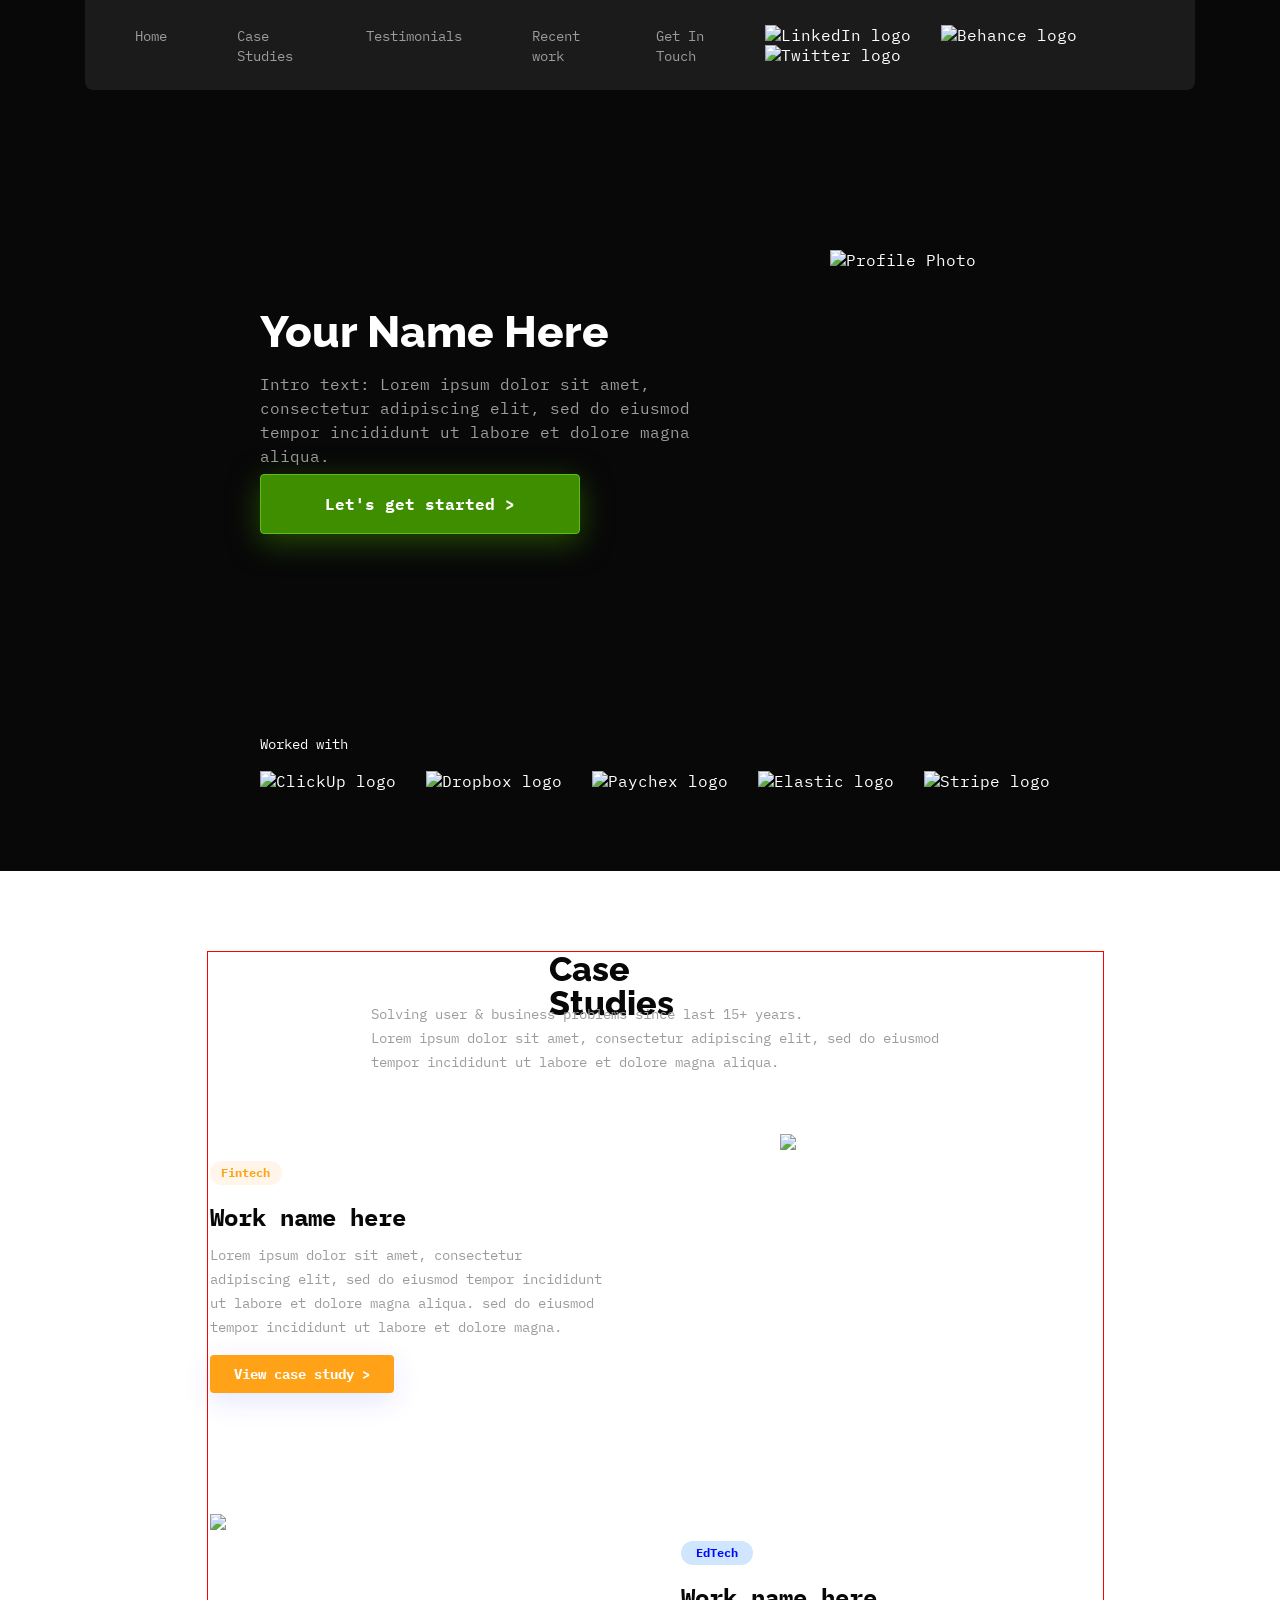
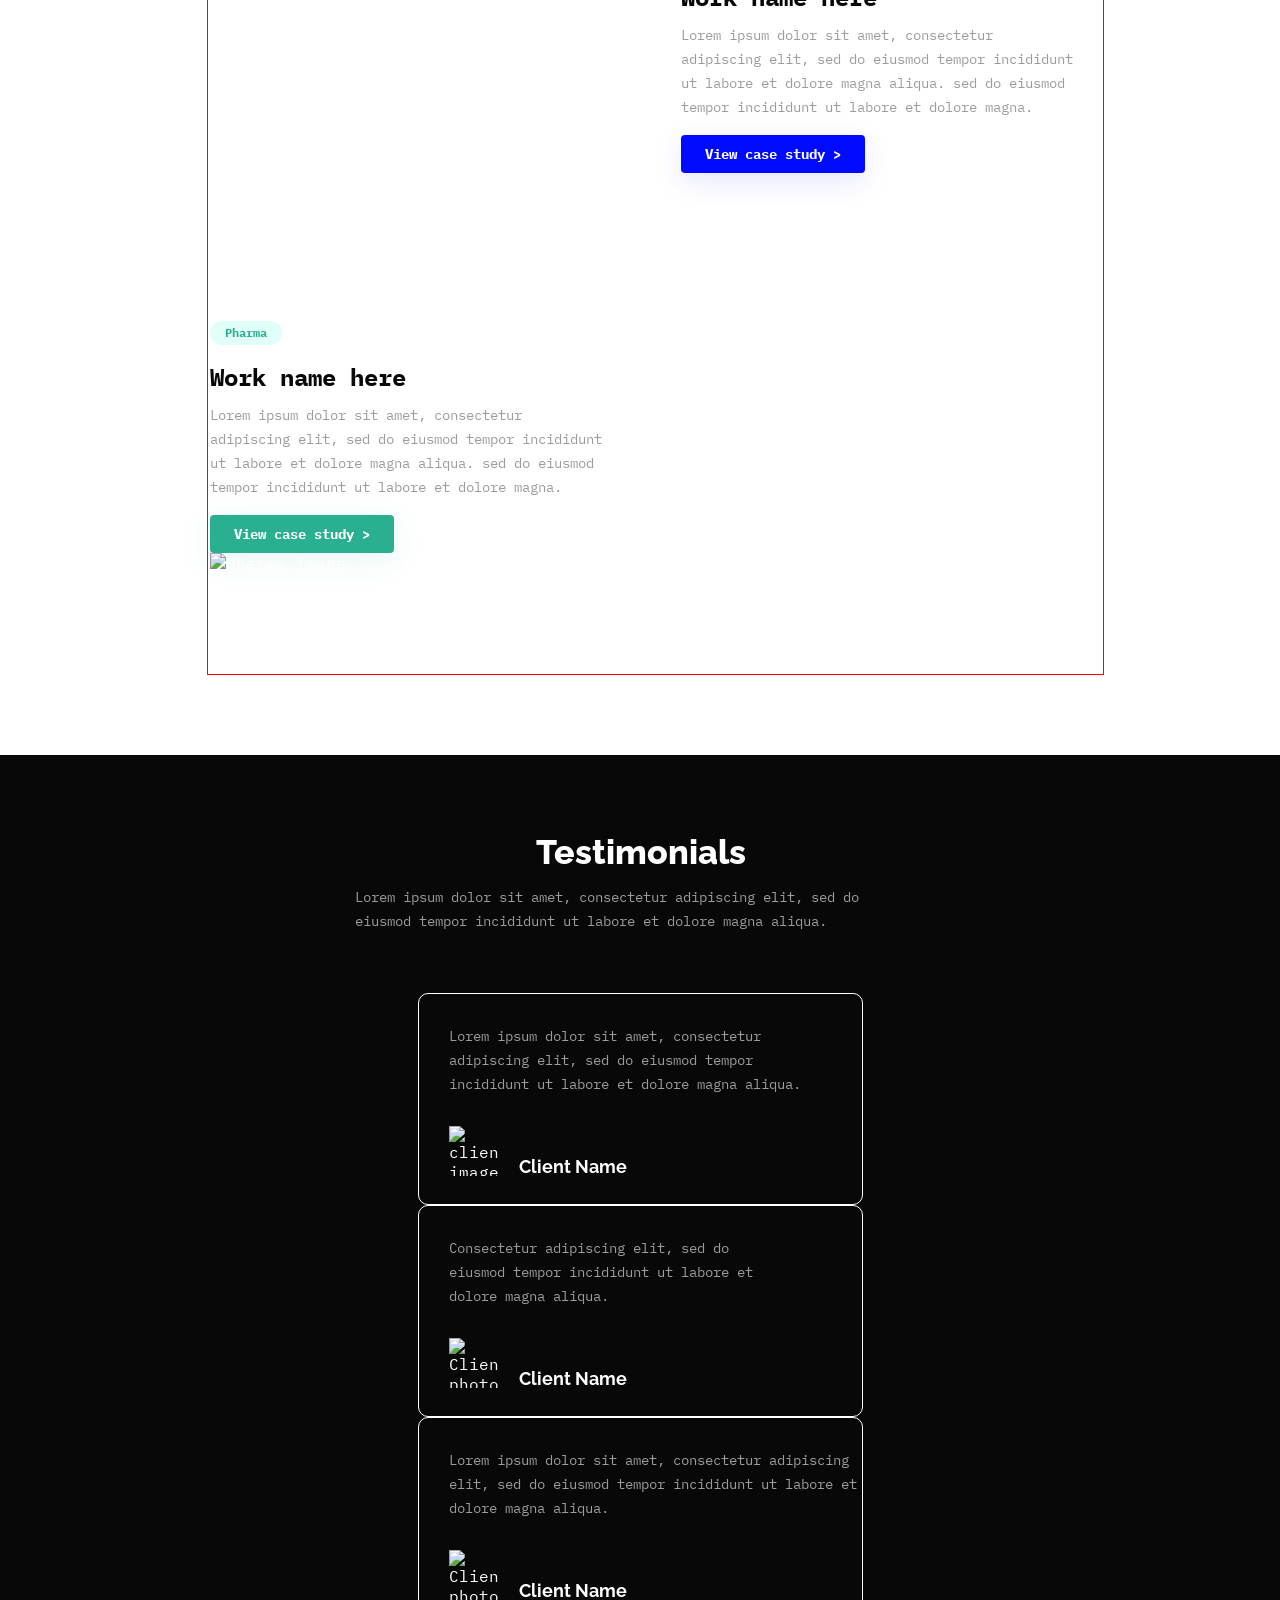
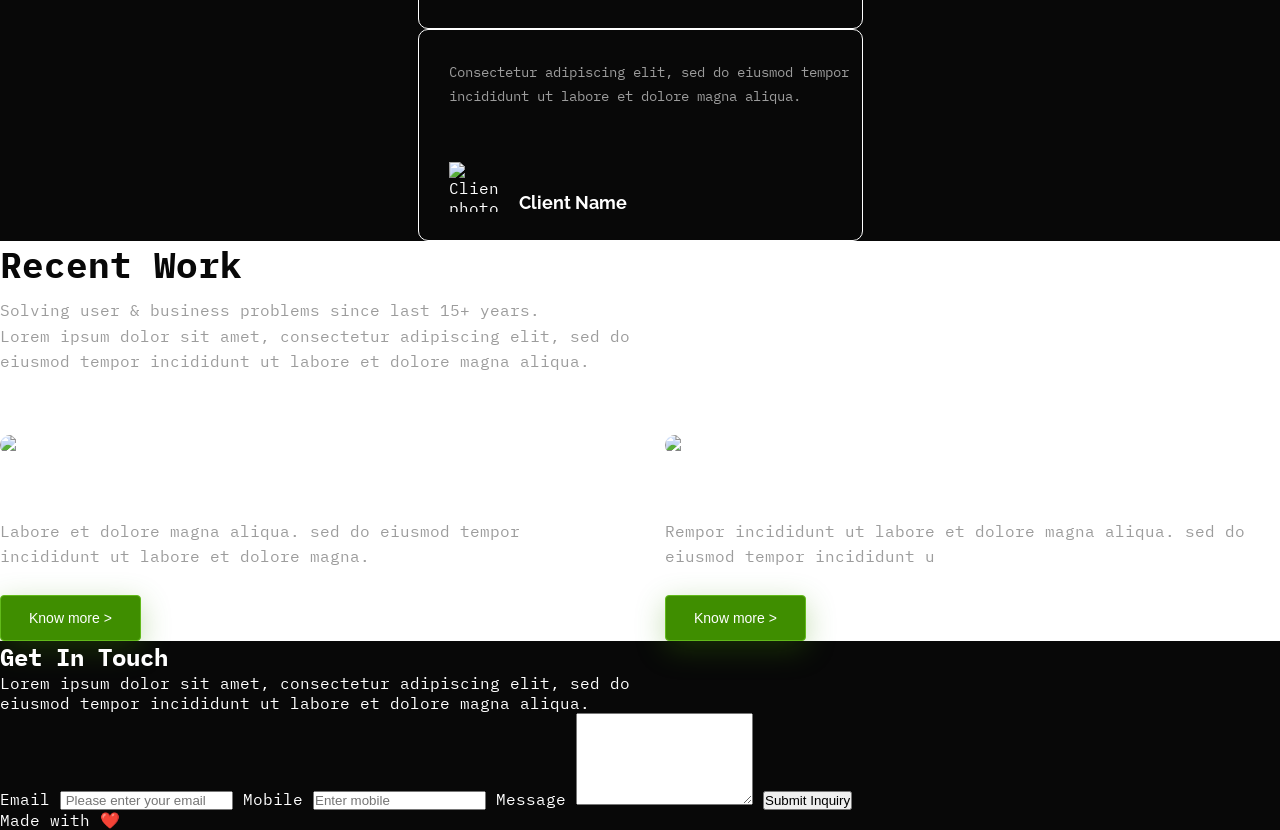
==== index.html @ 88f06391 "style case studies section" ====
<!DOCTYPE html>
<html lang="en">
  <head>
    <meta charset="UTF-8" />
    <meta name="viewport" content="width=device-width, initial-scale=1.0" />
    <meta name="description" content="designing a webpage using a personal portfolio template" />
    <meta name="author" content="Stephanie Ramos" />
    <title>Final Module Project</title>
    <link rel="stylesheet" href="style.css" class="stylesheet" />
  </head>

    <body>
        <!--Header Section -->
        <header class="header">
            <div class="navbar">
                <!-- Middle Section -->
                <nav class="navcontainer">
                    <ul>
                        <li><a href="#home">Home</a></li>
                        <li><a href="#case-studies">Case Studies</a></li>
                        <li><a href="#testimonials">Testimonials</a></li>
                        <li><a href="#recent-work">Recent work</a></li>
                        <li><a href="#get-in-touch">Get In Touch</a></li>
                    </ul>
                </nav> 
                <!-- Right Section -->
                <div class="social-icons">
                    <img src="/FinalModuleProject/img/LinkedIn.svg" alt="LinkedIn logo">
                    <img src="/FinalModuleProject/img/Behance.svg" alt="Behance logo">
                    <img src="/FinalModuleProject/img/Twitter.svg" alt="Twitter logo">
                </div>   
            </div>
        </header>

    
        <!-- HOME Section -->
        <section id="home" class="hero-container">
            <!-- Hero Section -->
            <div class="hero">
                <div class="hero-text">
                    <h1>Your Name Here</h1>
                    <p>Intro text: Lorem ipsum dolor sit amet, consectetur adipiscing elit, sed do eiusmod tempor incididunt ut labore et dolore magna aliqua.</p>
                    <button class="button">
                        Let's get started >
                    </button>            
                </div>

                <div class="hero-img">
                    <img src="/FinalModuleProject/img/profilePhoto.svg" alt="Profile Photo" >
                </div>
            </div>
            <!-- Worked With Section -->
            <div class="worked-with">
                <p>Worked with</p>
                <div class="logos">
                    <img src="/FinalModuleProject/img/clickUp.svg" alt="ClickUp logo">
                    <img src="/FinalModuleProject/img/Dropbox.png" alt="Dropbox logo">
                    <img src="/FinalModuleProject/img/Paychex.svg" alt="Paychex logo">
                    <img src="/FinalModuleProject/img/Elastic.svg" alt="Elastic logo">
                    <img src="/FinalModuleProject/img/Stripe.svg" alt="Stripe logo">
                </div>
            </div>
        </section>

        <!-- CASE STUDIES -->
        <section id="case-studies" class="case-studies-container">
            <div class="case-studies-main">
                <h2>Case Studies</h2>
                <p>Solving user & business problems since last 15+ years.<br>
                    Lorem ipsum dolor sit amet, consectetur adipiscing elit, sed do eiusmod tempor incididunt ut labore et dolore magna aliqua.</p>

                <div class="case">
                    <div class="fintech">
                        <!-- ??? Button -->
                        <button type="fintech" class="small-btn">Fintech</button>
                        <h3>Work name here</h3>
                        <p>Lorem ipsum dolor sit amet, consectetur 
                            <br>adipiscing elit, sed do eiusmod tempor incididunt 
                            <br>ut labore et dolore magna aliqua. sed do eiusmod 
                            <br>tempor incididunt ut labore et dolore magna.</p>
                        <!-- ??? Button -->
                        <button type="fintech" class="btn">View case study <span>></span></button>
                    </div>
                    
                    <div class="finTech">
                        <img src="/FinalModuleProject/img/finTech.svg" alt="finTech image">
                    </div>
                </div>

                <div class="case">
                    <div class="edTech">
                        <img src="/FinalModuleProject/img/edTech.svg" alt="edTech image">
                    </div>
                    <div class="edtech">
                        <!-- ??? Button -->
                        <button type="edtech" class="small-btn">EdTech</button>
                        <h3>Work name here</h3>
                        <p>Lorem ipsum dolor sit amet, consectetur 
                            <br>adipiscing elit, sed do eiusmod tempor incididunt 
                            <br>ut labore et dolore magna aliqua. sed do eiusmod 
                            <br>tempor incididunt ut labore et dolore magna.</p>
                        <!-- ??? Button -->
                        <button type="edtech" class="btn">View case study <span>></span></button>
                    </div>
                </div>

                <div class="case">
                    <div class="pharma">
                        <button type="Pharma" class="small-btn">Pharma</button>
                        <h3>Work name here</h3>
                        <p>Lorem ipsum dolor sit amet, consectetur 
                            <br>adipiscing elit, sed do eiusmod tempor incididunt 
                            <br>ut labore et dolore magna aliqua. sed do eiusmod 
                            <br>tempor incididunt ut labore et dolore magna.</p>
                        <!-- ??? Button -->
                        <button type="Pharma" class="btn">View case study <span>></span></button>
                    <div class="Pharma">
                        <img src="/FinalModuleProject/img/Pharma.svg" alt="Pharma image">
                    </div>
                </div>
                
            </div>
        </section>

        <!-- TESTIMONIALS -->
        <section id="testimonials" class="testimonials-container">
            <section class="testimonials">
                <h2>Testimonials</h2>
                <p>Lorem ipsum dolor sit amet, consectetur adipiscing elit, sed do 
                    <br>eiusmod tempor incididunt ut labore et dolore magna aliqua.
                </p>
                <!-- Testimonial Grid -->
                <div class="testimonial-grid">
                    <!-- Card 1 -->
                    <div class="card">
                        <p> Lorem ipsum dolor sit amet, consectetur 
                            <br>adipiscing elit, sed do eiusmod tempor 
                            <br>incididunt ut labore et dolore magna aliqua. 
                        </p>
                        <div class="client">
                            <img src="/FinalModuleProject/img/clientPhoto1.svg" alt="clientName1 image">
                            <h3>Client Name</h3>
                        </div>
                    </div>

                    <!-- Card 2 -->
                    <div class="card">
                        <p>
                            Consectetur adipiscing elit, sed do 
                            <br> eiusmod tempor incididunt ut labore et 
                            <br> dolore magna aliqua.
                        </p>
                        <div class="client">
                            <img src="/FinalModuleProject/img/clientPhoto2.png" alt="Client photo">
                            <h3>Client Name</h3>
                        </div>
                    </div>

                    <!-- Card 3 -->
                    <div class="card">
                        <p>
                            Lorem ipsum dolor sit amet, consectetur adipiscing elit,
                            sed do eiusmod tempor incididunt ut labore et dolore magna aliqua.
                        </p>
                        <div class="client">
                            <img src="/FinalModuleProject/img/clientPhoto3.svg" alt="Client photo">
                            <h3>Client Name</h3>
                        </div>
                    </div>

                    <!-- Card 4 -->
                    <div class="card">
                        <p>
                            Consectetur adipiscing elit, sed do eiusmod tempor
                            incididunt ut labore et dolore magna aliqua.
                        </p>
                        <div class="client">
                            <img src="/FinalModuleProject/img/clientPhoto4.svg" alt="Client photo">
                            <h3>Client Name</h3>
                        </div>
                    </div>
                </div>
            </section>
        </section>

            <!-- RECENT WORK -->
            <section id="recent-work" class="recent-work-container">
                <!-- Section Header -->
                <div class="recent-header">
                    <h2>Recent Work</h2>
                    <p>Solving user & business problems since last 15+ years.
                        <br>Lorem ipsum dolor sit amet, consectetur adipiscing elit, sed do 
                        <br>eiusmod tempor incididunt ut labore et dolore magna aliqua.
                    </p>
                </div>

                <section class="project-grid">
                    <div class="projects">
                        <!-- Project 1 -->
                        <div class="project-card">
                            <img src="/FinalModuleProject/img/work1.png" alt="Project image">
                            <h3>Work name here</h3>
                            <p>
                                Labore et dolore magna aliqua. sed do eiusmod
                                tempor incididunt ut labore et dolore magna.
                            </p>
                            <button class="project-btn">
                                Know more >
                            </button>
                        </div>
                        
                        <!-- Project 2 -->
                        <div class="project-card">
                            <img src="/FinalModuleProject/img/work2.png" alt="Project image">
                            <h3>Work name here</h3>
                            <p>
                                Rempor incididunt ut labore et dolore magna
                                aliqua. sed do eiusmod tempor incididunt u
                            </p>
                            <button class="project-btn">
                                Know more >
                            </button>
                        </div>
                    </div>
                </section>
            </section>

            <!-- GET IN TOUCH -->
            <section id="get-in-touch" class="getintouch-container">
                <section class="touch">
                    <section class="touch-header">  
                        <h2>Get In Touch</h2>
                        <p>Lorem ipsum dolor sit amet, consectetur adipiscing elit, sed do 
                        <br>eiusmod tempor incididunt ut labore et dolore magna aliqua.</p>
                    </section>  

                    <form class="contact-form" action="#" method="post">
                        <label for="email">Email</label>
                        <input id="email" name="email" type="text" placeholder=" Please enter your email" />
                        <label for="mobile">Mobile</label>
                        <input id="mobile" name="mobile" type="mobile" placeholder="Enter mobile" required />
                        <label for="message">Message</label>
                        <textarea
                            id="message"
                            name="message"
                            rows="6"
                            placeholder="Enter your message">
                        </textarea>
                    <button type="submit">Submit Inquiry</button>
                    </form>
                </section>
            </section>
    
        <footer>
            <p>Made with ❤️</p>  
        </footer>

    </body>
</html>
---- style.css ----
/* Google Font */
@import url('https://fonts.googleapis.com/css2?family=IBM+Plex+Mono:ital,wght@0,100;0,200;0,300;0,400;0,500;0,600;0,700;1,100;1,200;1,300;1,400;1,500;1,600;1,700&family=Raleway:ital,wght@0,100..900;1,100..900&family=Roboto:ital,wght@0,100..900;1,100..900&display=swap');

/* CSS Reset Rule */
* {
    margin: 0;
    padding: 0;
    box-sizing: border-box;
}

/* Body */
body {
    font-family: "IBM Plex Mono", "Raleway";
    
    /* ??? Check for accurate settings */
    background-color: #080808;
    color: white;

}

/* HOME: Navigation Bar */
.navbar {
    display:flex;
    justify-content: space-between;
    align-items:center;

    width: 1110px;
    height: auto;
    margin: 0px auto;
    background-color: #1B1B1B;
    border-radius: 0px 0px 8px 8px;
}

.navcontainer ul {
    display: flex;
    list-style: none;
    gap:70px;
    padding: 25px;
    margin:0px 25px;
}

.navcontainer a {
    text-decoration: none;
    font-weight: 400;
    font-style: normal;
    font-size: 14px;
    line-height: 100%;
    letter-spacing: 1%; 
    color: #9C9C9C; 
}


/* HOME: Social Media Icons */
.social-icons img {
    width: 25px;
    height: auto; 
    margin-right:20px;
    cursor:pointer;
}

/* Hero */
.hero-container {
    justify-content:space-between;
    align-items: center;
    padding: 80px;
}

.hero {
    display:flex;
    margin-top:80px;
}


.hero-text {
    width: 538px;
    max-height: 247px;
    margin-top: 50px;
    margin-left:180px;
}

.hero-text h1 {
    width: 426px;
    height: 72px;
    padding: 10px 0px;
    gap: 10px;
    font-family: "Raleway";
    font-weight: 800;
    font-style: 800;
    font-size: 44px;
    line-height: 100%;
    color: #FFFFFF; 
}

.hero-text p {
    width:492px;
    height: 72px;
    gap:10px;
    font-weight: 400;
    font-style: normal;
    line-height: 24px;
    letter-spacing: 1%;
    color: #9C9C9C;
    
    margin-bottom:30px;
}

.hero-text button {
    width: 307.8928527832031;
    height: 63;
    opacity: 1;
    gap: 10px;
    border-radius: 4px;
    border-width: 1px;
    padding-top: 21px;
    padding-right: 64px;
    padding-bottom: 21px;
    padding-left: 64px;
    
    background-color: #3F8E00;
    border: 1px solid #62BA1B;
    box-shadow: 0px 8px 30px 0px #3F8E0080;
    color: #FFFFFF;

    font-family: "IBM Plex Mono";
    font-weight: 700;
    font-style: Bold;
    font-size: 16px;
    line-height: 100%;
    letter-spacing: 0%;
    vertical-align: bottom;

    margin-bottom: 109px;
}

.hero-img img {
    width:350px;
    height:auto;
    margin-left: 32px;
}


.worked-with {
   margin-top:190px;
   margin-left: 180px;
}

.worked-with p {
    font-family: "IBM Plex Mono";
    font-weight: 400;
    font-style: normal;
    font-size: 14px;
    line-height: 100%;
    letter-spacing: 0%;

    margin-bottom:20px;
}

.worked-with .logos img {
    width: 160px;
    height: 60px;

    margin-right:20px;
}



/* CASE STUDIES */
.case-studies-container {
    display:flex;
    flex-direction: column;
    justify-content: center;
    align-items: center;

    background-color: white;
}

.case-studies-main {
    width:897px;
    height: auto;
    margin: 80px 176px 80px 207px;

    border:red solid 1px;
    display:flex;
    flex-direction: column;
    justify-content: center;
    align-items: center;
}

.case-studies-main h2 {
    font-family: "Raleway";
    font-weight: 800;
    font-style: 800;
    font-size: 34px;
    line-height: 100%;
    letter-spacing: 0%;
    color: #080808;

    width:213px;
    height:40px;
    gap:10px;
    margin-bottom: 10px;
}

.case-studies-main p {
    width: 570px;
    height: 72px;
    font-family: "IBM Plex Mono";
    font-style: normal;
    font-size: 14px;
    line-height: 24px;
    letter-spacing: 1%;

    margin-bottom:60px;
    color: #9C9C9C;

}

/* CASE STUDIES: Sections */
.case {
    width: 892px;
    height: 300px;

    margin-bottom: 80px;
    display: flex;
}

.small-btn {
    margin-top: 27px;
    margin-bottom: 20px;

    width: 72px;
    height:24px;
    border-radius: 60px;
    padding-right: 10px;
    padding-left: 10px;
    font-family: "IBM Plex Mono";
    font-weight: bold;
    font-size: 12px;
    line-height: 24px;
    letter-spacing: 1%;

    color: #FFA217;
    background-color: #FFF6E9;

    border:none;
}

.fintech h3 {
    font:"Raleway";
    font-weight: 800;
    font-style: 800px;
    font-size: 24px;
    line-height: 100%;
    letter-spacing: 0%;
    color: #080808; 

    gap: 10px;
    width:auto;
    height:28px;
    margin-bottom: 10px;
}

.fintech p {
    font-family: "IBM Plex Mono";
    font-weight: 400;
    font-style: normal;
    font-size: 14px;
    line-height: 24px;
    letter-spacing: 1%;
    color: #9C9C9C;

    margin-bottom: 40px;
}

.btn {
    width:189.89285278320312;
    height: 38px;
    border-radius: 4px;
    padding: 10px 24px;
    border:none;
    font-family: "IBM Plex Mono";
    font-weight: 700;
    font-style: bold;
    font-size: 14px;
    line-height: 100%;
    letter-spacing: 0%;

    color: #FFFFFF; 
    background-color: #FFA217;
    box-shadow: 0px 8px 30px 0px #000AFF1A;
    display: inline-block;
}

.btn span {
    width:5.892857074737549;
    height: 10px;
}

.fintTech {
    display: grid;
    gap: 1rem;
    grid-auto-flow: column;
}

.finTech img {
    width:445px;
    height:300px;
    object-fit: cover;
    overflow: hidden;
} 

/* CASE STUDIES: Middle Section */
.edTech {
    display: grid;
    gap: 31px;
    grid-auto-flow: column;
}

.edTech img {
    width:445px;
    height:300px;
    object-fit: cover;
    overflow: hidden;
}

.edtech {
    margin-left: 26px;
}

.edtech .small-btn {
    margin-top: 27px;
    margin-bottom: 20px;

    width: 72px;
    height:24px;
    border-radius: 60px;
    padding-right: 10px;
    padding-left: 10px;
    font-family: "IBM Plex Mono";
    font-weight: bold;
    font-size: 12px;
    line-height: 24px;
    letter-spacing: 1%;

    color: #000AFF;
    background-color: #D0E6FF;

    border:none;
}

.edtech h3 {
    font:"Raleway";
    font-weight: 800;
    font-style: 800px;
    font-size: 24px;
    line-height: 100%;
    letter-spacing: 0%;
    color: #080808; 

    gap: 10px;
    width:auto;
    height:28px;
    margin-bottom: 10px;
}

.edtech p {
    font-family: "IBM Plex Mono";
    font-weight: 400;
    font-style: normal;
    font-size: 14px;
    line-height: 24px;
    letter-spacing: 1%;
    color: #9C9C9C;

    margin-bottom: 40px;

}

.edtech .btn {
    width:189.89285278320312;
    height: 38px;
    border-radius: 4px;
    padding: 10px 24px;
    border:none;
    font-family: "IBM Plex Mono";
    font-weight: 700;
    font-style: bold;
    font-size: 14px;
    line-height: 100%;
    letter-spacing: 0%;

    color: #FFFFFF; 
    background-color: #000AFF;
    box-shadow: 0px 8px 30px 0px #000AFF1A;
    display: inline-block;

}

.pharma .small-btn {
    color: #2AB090;
    background-color: #E0FFF8;
}

.pharma h3{
    font:"Raleway";
    font-weight: 800;
    font-style: 800px;
    font-size: 24px;
    line-height: 100%;
    letter-spacing: 0%;
    color: #080808; 

    gap: 10px;
    width:auto;
    height:28px;
    margin-bottom: 10px;

}

.pharma p {
    font-family: "IBM Plex Mono";
    font-weight: 400;
    font-style: normal;
    font-size: 14px;
    line-height: 24px;
    letter-spacing: 1%;
    color: #9C9C9C;

    margin-bottom: 40px;
}

.pharma .btn {
    background-color: #2AB090;
    box-shadow: 0px 8px 30px 0px #2AB0901A;
}

.Pharma {
    display: grid;
    gap: 1rem;
    grid-auto-flow: column;

}

.Pharma img {
    width:445px;
    height:300px;
    object-fit: cover;
    overflow: hidden;
}


/* TESTIMONIALS */
.testimonials-container {
    background-color: #080808;
}

.testimonials {
    display:flex;
    flex-direction: column;
    justify-content: center;
    align-items: center;
    
    margin-top: 80px;
}

.testimonials h2 {
    font-family: "Raleway";
    font-weight: 800;
    font-style: 800px;
    font-size: 34px;
    line-height: 100%;
    letter-spacing: 0%;

    width: 209px;
    height: 40px;

    gap:10px;

    margin-bottom: 10px; 
}

.testimonials p {
    width:570px;
    height:48px;

    font-family: "IBM Plex Mono";
    font-weight: 400;
    font-style: normal;
    font-size: 14px;
    line-height: 24px;
    letter-spacing: 1%;

    margin-bottom: 60px;

    color:#9C9C9C;
}

/* TESTIMONIALS: Grid Layout */
.testimonials-grid{
    display: grid;
    grid-template-columns: repeat(2, 1fr);
    column-gap: 30px;
    row-gap: 62px;
}


.card {
    border: white solid 1px;
    border-radius: 10px;

    width:445px;
    height: 212px;

    /* margin-top: 238px;
    margin-left: 180px; */
}


.card p {
    color:#9C9C9C;
    font-family: "IBM Plex Mono";
    font-weight: 400;
    font-style: normal;
    font-size: 14px;
    line-height: 24px;
    letter-spacing: 1%;

    width: 409px;
    height: 72px;

    margin-top:30px;
    margin-left:30px;
    margin-bottom:30px;
}

.card .client {
    display:flex;
    align-items:center;
}

.client img {
    width: 50px;
    height: 50px;

    margin-left:30px;
    margin-bottom:30px;
}

.client h3 {
    font-family: "Raleway";
    font-weight: 700;
    font-style: Bold;
    font-size: 18px;
    line-height: 100%;
    letter-spacing: 0%;
    text-align: center;
    vertical-align: bottom;
    color: #FFFFFF;

    margin: 15px 0px 14px 20px;

}
/* RECENT WORK: Header */
.recent-work-container {
    background-color: white;
}


.recent-work {
    max-width: 1100px;
    margin: 150px auto;
    text-align: center;
}

.recent-header h2 {
    font-size: 36px;
    margin-bottom: 10px;

    color: #080808;
}

.recent-header p {
    max-width: auto;
    height: auto;
    margin: 0 auto 80px;
    line-height: 1.6;
    margin-bottom: 60px;
    color: #9C9C9C;
}

/* RECENT WORK: Project Grid */
.projects {
    display: grid;
    grid-template-columns: repeat(2, 1fr);
    gap: 50px;
}

.project-card {
    text-align: left;
}

.project-card img {
    width: 100%;
    border-radius: 10px;
    margin-bottom: 25px;
}

.project-card h3 {
    font-size: 22px;
    margin-bottom: 10px;
}

.project-card p {
    color: #9C9C9C;
    line-height: 1.6;
    margin-bottom: 25px;
}

.project-btn {
    background: #3F8E00;
    border: #62BA1B 1px solid;
    box-shadow: 0px 8px 30px 0px #3F8E004D;
    padding: 14px 28px;
    color: #FFFFFF;
    font-size: 14px;
    border-radius: 4px;
    
    cursor: pointer;

    transition: 0.3s;
}

.project-btn:hover {
    transform: scale(1.05);
}

/* GET IN TOUCH */
.getintouch-container {
    /* width: 1280px;
    height: auto; */
    background-color: #080808;
}

footer {
    background-color: #080808;
}
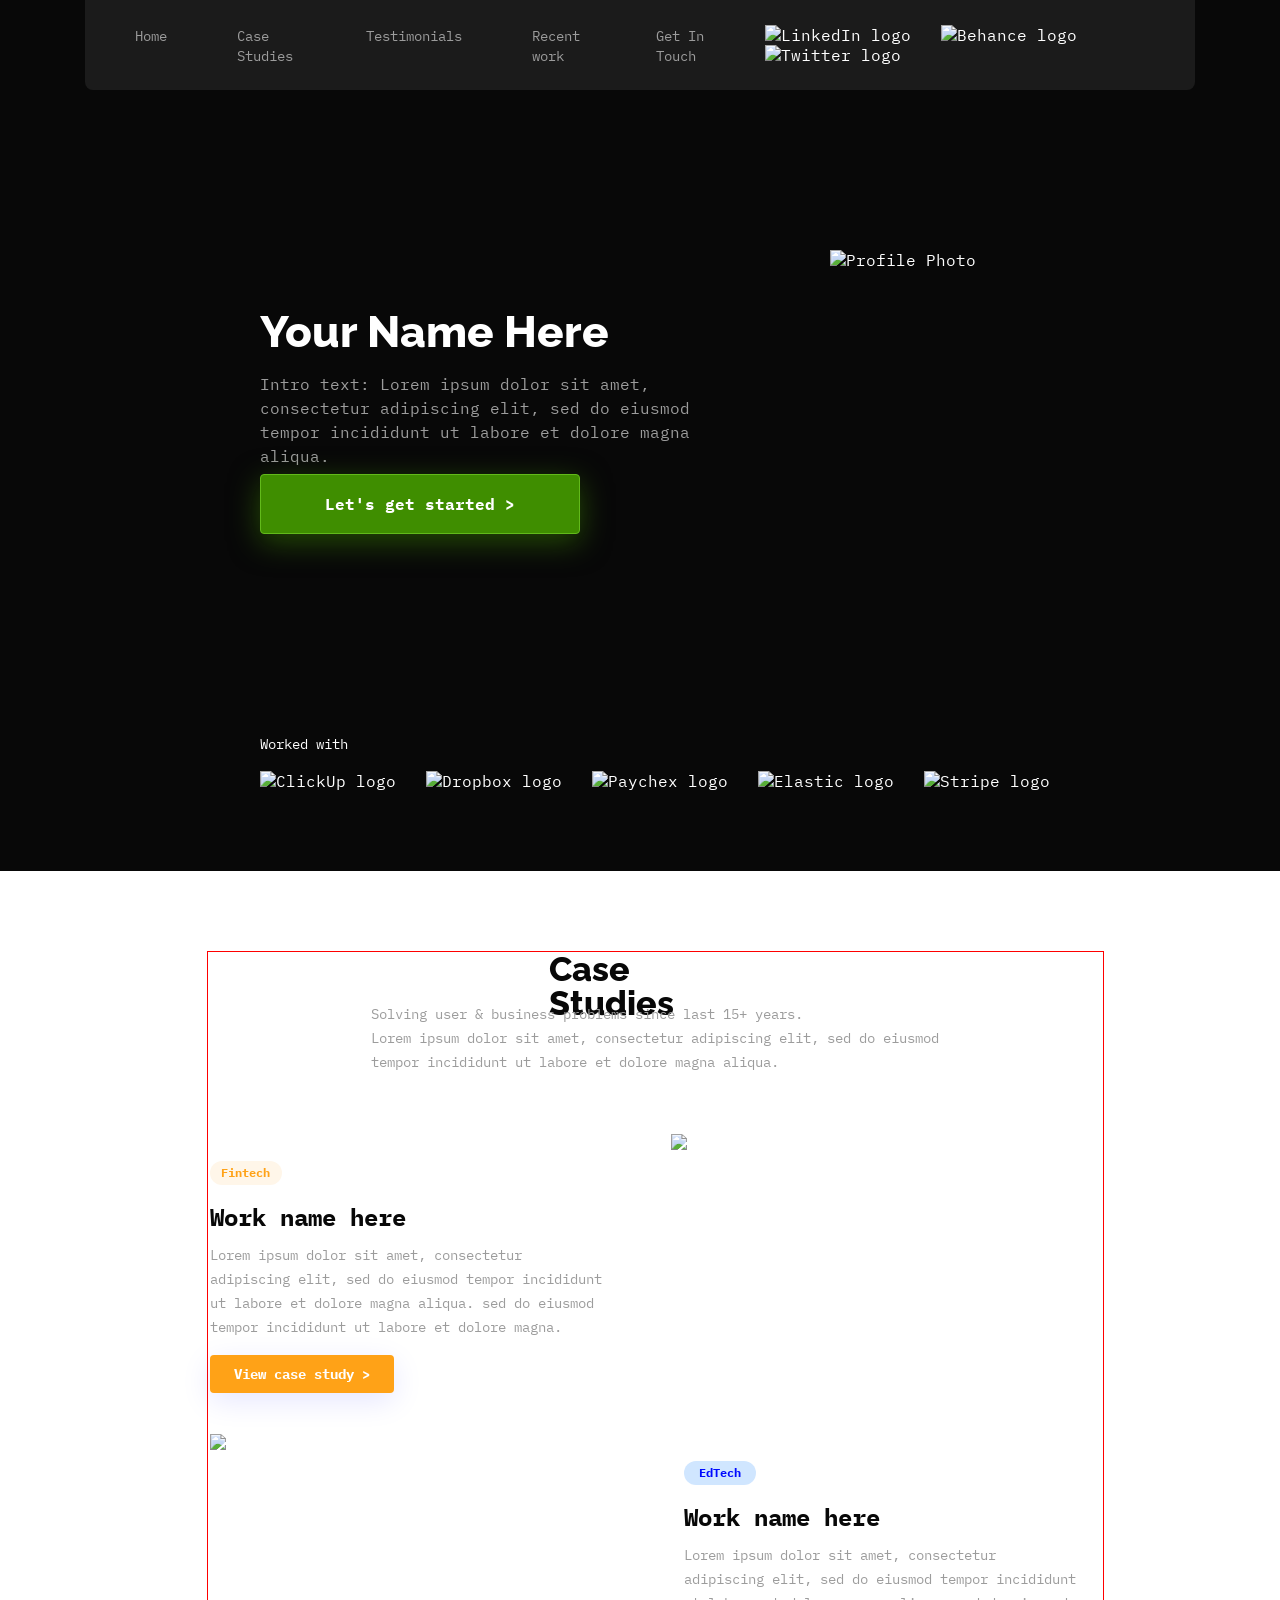
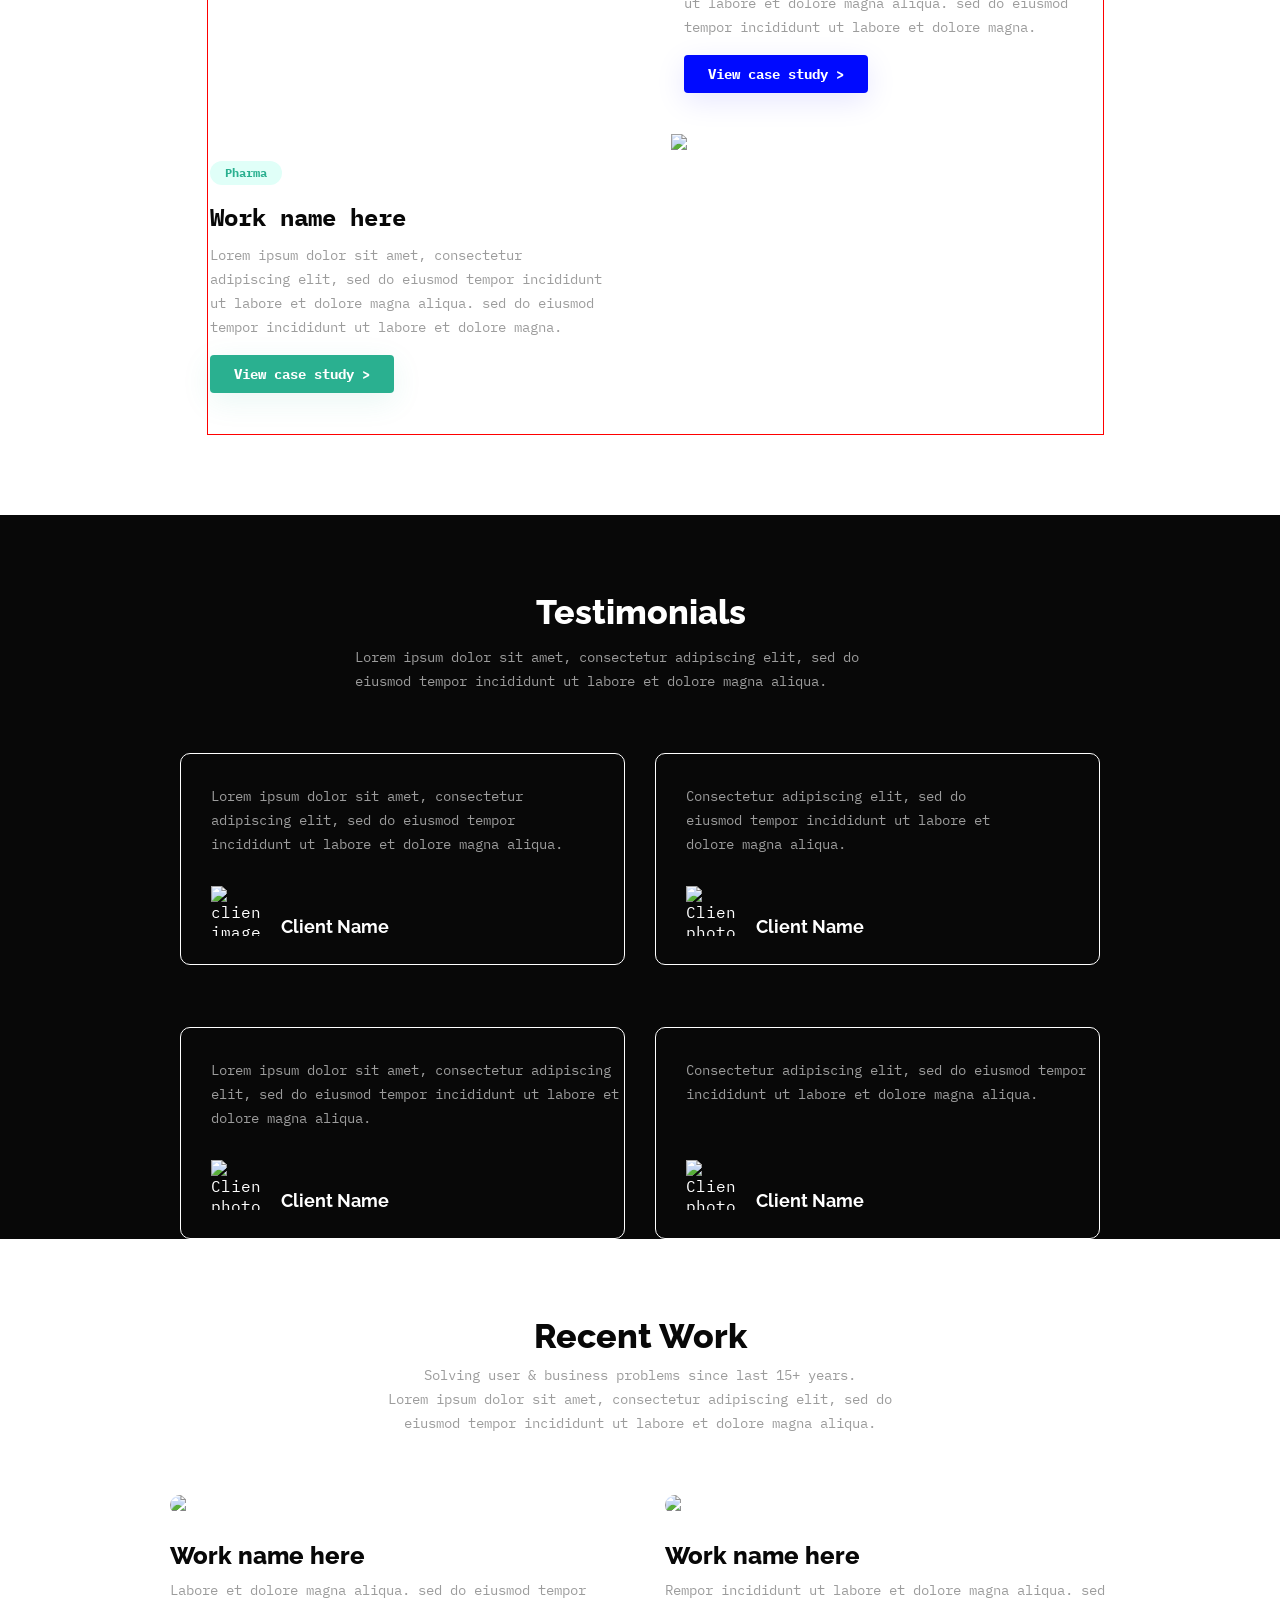
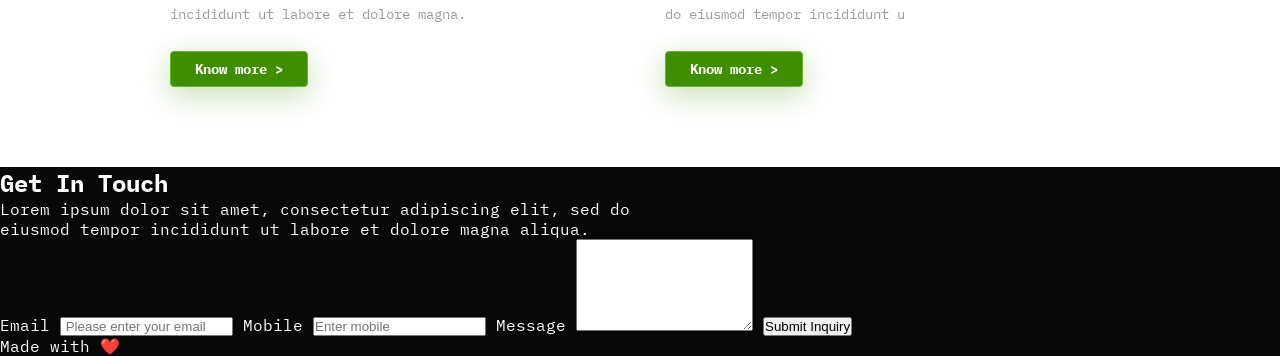
==== commit 4c9ef259: "align all photos in the Case Studies section" ====
--- a/index.html
+++ b/index.html
@@ -114,6 +114,7 @@
                             <br>tempor incididunt ut labore et dolore magna.</p>
                         <!-- ??? Button -->
                         <button type="Pharma" class="btn">View case study <span>></span></button>
+                    </div>
                     <div class="Pharma">
                         <img src="/FinalModuleProject/img/Pharma.svg" alt="Pharma image">
                     </div>
--- a/style.css
+++ b/style.css
@@ -176,10 +176,11 @@
 
 .case-studies-main {
     width:897px;
-    height: auto;
+    height: fit-content;
     margin: 80px 176px 80px 207px;
 
     border:red solid 1px;
+
     display:flex;
     flex-direction: column;
     justify-content: center;
@@ -218,10 +219,14 @@
 /* CASE STUDIES: Sections */
 .case {
     width: 892px;
-    height: 300px;
-
-    margin-bottom: 80px;
     display: flex;
+    gap: 30px;
+    flex-wrap: wrap;
+}
+
+.fintech {
+    flex:1;
+    min-width: 300px;
 }
 
 .small-btn {
@@ -255,7 +260,6 @@
     color: #080808; 
 
     gap: 10px;
-    width:auto;
     height:28px;
     margin-bottom: 10px;
 }
@@ -296,14 +300,17 @@
     height: 10px;
 }
 
-.fintTech {
+.finTech {
     display: grid;
     gap: 1rem;
     grid-auto-flow: column;
+    flex:1;
+    min-width:300px;
 }
 
 .finTech img {
-    width:445px;
+    width:100%;
+    max-width: 445px;
     height:300px;
     object-fit: cover;
     overflow: hidden;
@@ -314,10 +321,13 @@
     display: grid;
     gap: 31px;
     grid-auto-flow: column;
+    flex: 1;
+    min-width: 300px;
 }
 
 .edTech img {
-    width:445px;
+    width:100%;
+    max-width: 445px;
     height:300px;
     object-fit: cover;
     overflow: hidden;
@@ -325,6 +335,8 @@
 
 .edtech {
     margin-left: 26px;
+    flex: 1;
+    min-width: 300px;
 }
 
 .edtech .small-btn {
@@ -429,6 +441,11 @@
     margin-bottom: 40px;
 }
 
+.pharma {
+    flex: 1;
+    min-width: 300px;
+}
+
 .pharma .btn {
     background-color: #2AB090;
     box-shadow: 0px 8px 30px 0px #2AB0901A;
@@ -438,11 +455,13 @@
     display: grid;
     gap: 1rem;
     grid-auto-flow: column;
-
+    flex: 1;
+    min-width: 300px;
 }
 
 .Pharma img {
-    width:445px;
+    width:100%;
+    max-width: 445px;
     height:300px;
     object-fit: cover;
     overflow: hidden;
@@ -496,7 +515,7 @@
 }
 
 /* TESTIMONIALS: Grid Layout */
-.testimonials-grid{
+.testimonial-grid{
     display: grid;
     grid-template-columns: repeat(2, 1fr);
     column-gap: 30px;
@@ -563,28 +582,47 @@
 /* RECENT WORK: Header */
 .recent-work-container {
     background-color: white;
-}
-
-
-.recent-work {
-    max-width: 1100px;
-    margin: 150px auto;
+
+    display:flex;
+    flex-direction: column;
+    justify-content: center;
+    align-items: center;
+}
+
+
+.recent-header h2 {
+    margin-bottom: 10px;
+    margin-top: 80px;
+
+    display:flex;
+    flex-direction: column;
+    justify-content: center;
+    align-items: center;
+
+    font-family: "Raleway";
+    font-weight: 800;
+    font-style: 800px;
+    font-size: 34px;
+    line-height: 100%;
+    letter-spacing: 0%;
     text-align: center;
-}
-
-.recent-header h2 {
-    font-size: 36px;
-    margin-bottom: 10px;
-
+    vertical-align: bottom;
     color: #080808;
+
 }
 
 .recent-header p {
-    max-width: auto;
+    width: 570px;
     height: auto;
-    margin: 0 auto 80px;
-    line-height: 1.6;
-    margin-bottom: 60px;
+    margin: 0 auto 60px;
+
+    font-family: "IBM Plex Mono";
+    font-weight: 400;
+    font-style: normal;
+    font-size: 14px;
+    line-height: 24px;
+    letter-spacing: 1%;
+    text-align: center;
     color: #9C9C9C;
 }
 
@@ -597,33 +635,74 @@
 
 .project-card {
     text-align: left;
+
+    width: 445px;
+    height: auto;
+    gap: 30px;
+    margin-bottom: 80px;
 }
 
 .project-card img {
     width: 100%;
     border-radius: 10px;
     margin-bottom: 25px;
+    width: 445px;
+    height: 300px;
+    overflow: hidden;
+    object-fit: cover;
 }
 
 .project-card h3 {
-    font-size: 22px;
     margin-bottom: 10px;
+
+    font-family: "Raleway";
+    font-weight: 800;
+    font-style: 800px;
+    font-size: 24px;
+    line-height: 100%;
+    letter-spacing: 0%;
+    vertical-align: bottom;
+    color: #080808;
 }
 
 .project-card p {
+    margin-bottom: 25px;
+
+    font-family: IBM Plex Mono;
+    font-weight: 400;
+    font-style: normal;
+    font-size: 14px;
+    line-height: 24px;
+    letter-spacing: 1%;
     color: #9C9C9C;
-    line-height: 1.6;
-    margin-bottom: 25px;
 }
 
 .project-btn {
-    background: #3F8E00;
+    background-color:#3F8E00;
     border: #62BA1B 1px solid;
     box-shadow: 0px 8px 30px 0px #3F8E004D;
-    padding: 14px 28px;
+
+    width: 139.89285278320312;
+    height: 38;
+    top: 456px;
+    opacity: 1;
+    gap: 10px;
+    border-radius: 4px;
+    border-width: 1px;
+    padding-top: 10px;
+    padding-right: 24px;
+    padding-bottom: 10px;
+    padding-left: 24px;
+
+    font-family: "IBM Plex Mono";
+    font-weight: 700;
+    font-style: Bold;
+    font-size: 14px;
+    line-height: 100%;
+    letter-spacing: 0%;
+    vertical-align: bottom;
+
     color: #FFFFFF;
-    font-size: 14px;
-    border-radius: 4px;
     
     cursor: pointer;
 
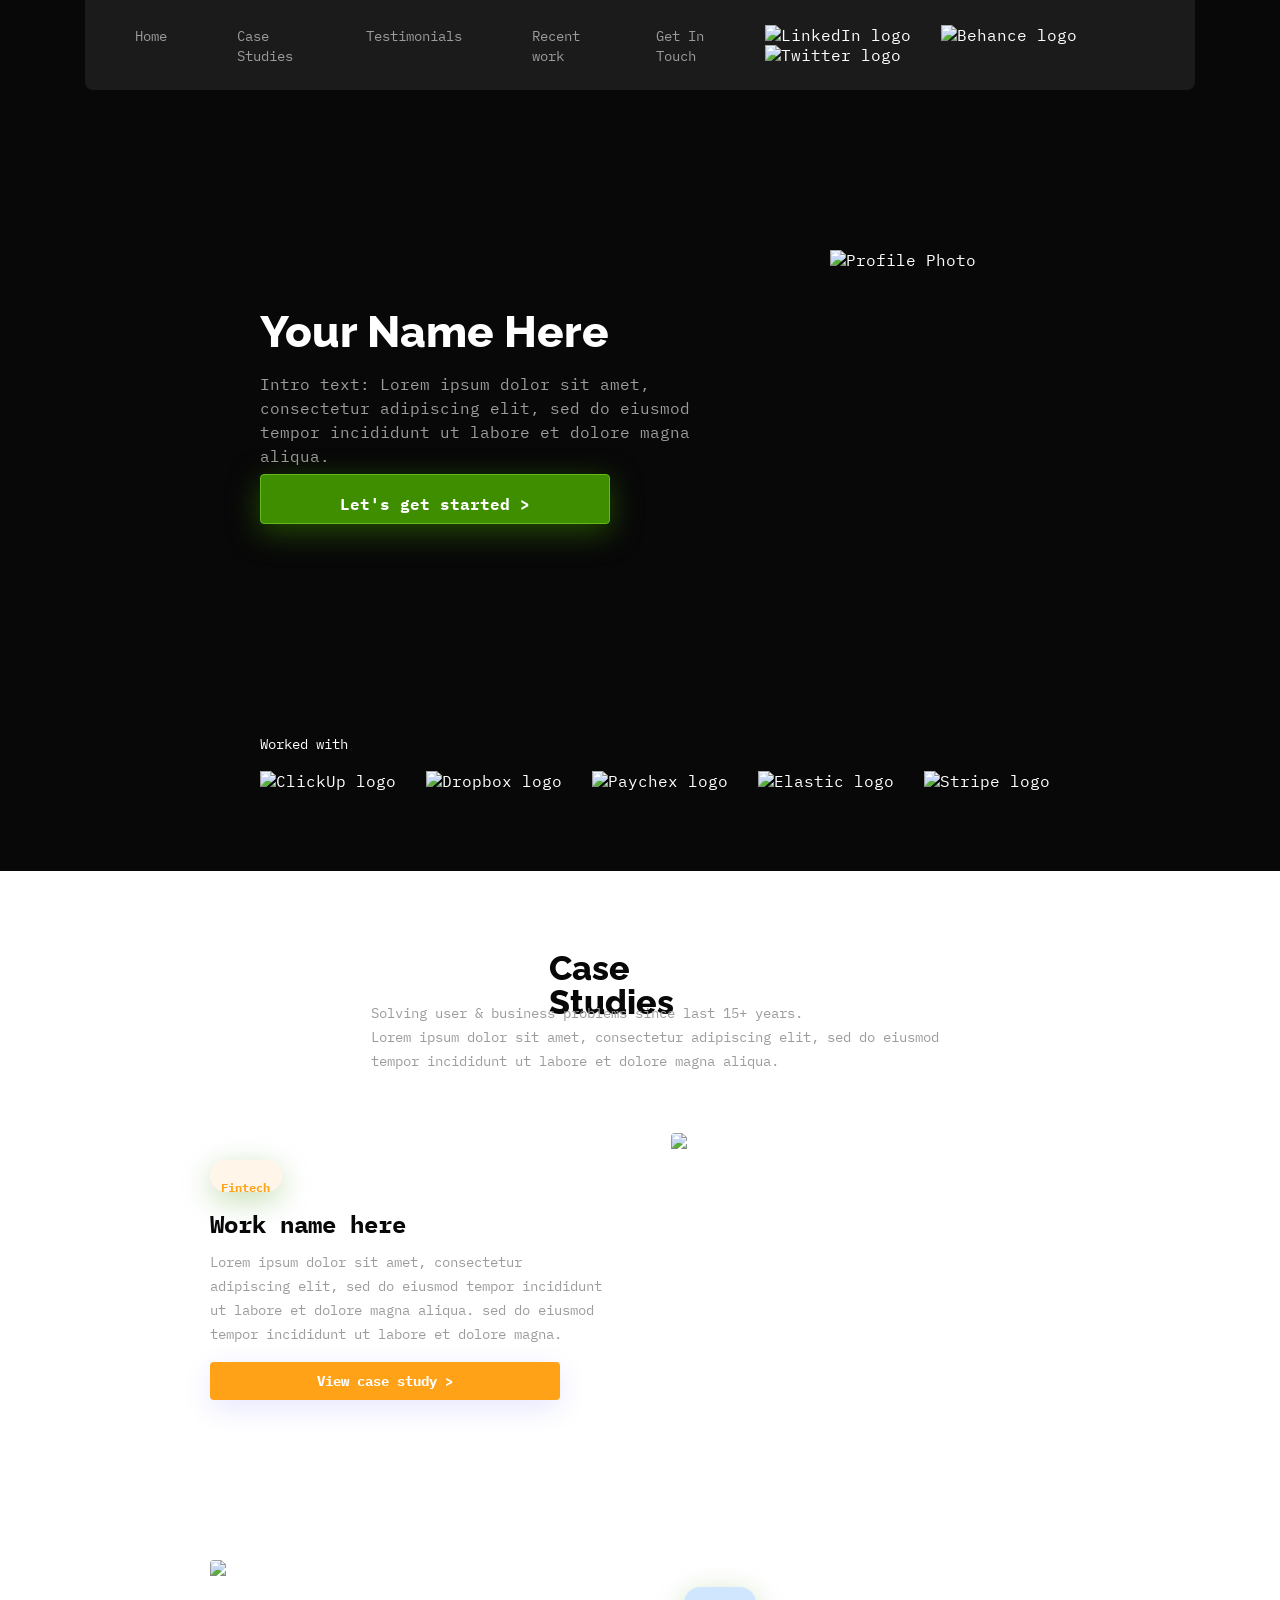
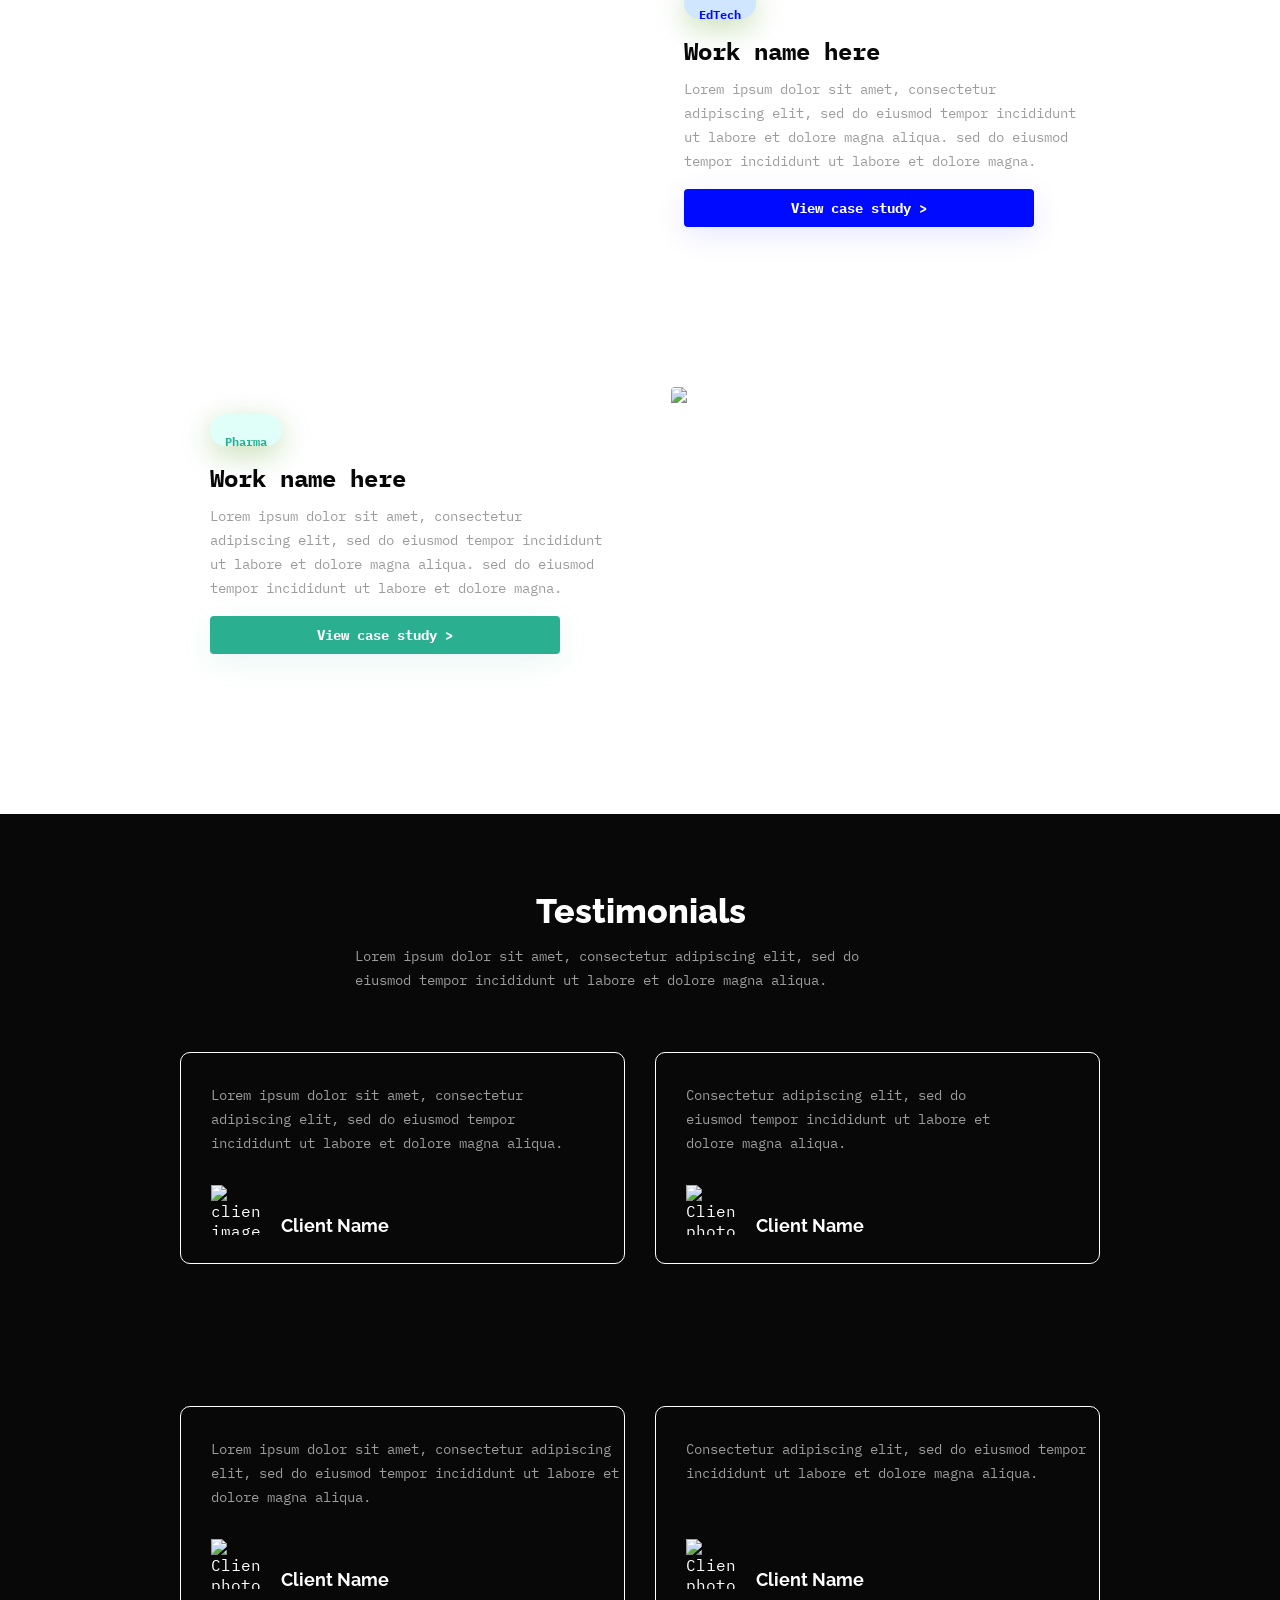
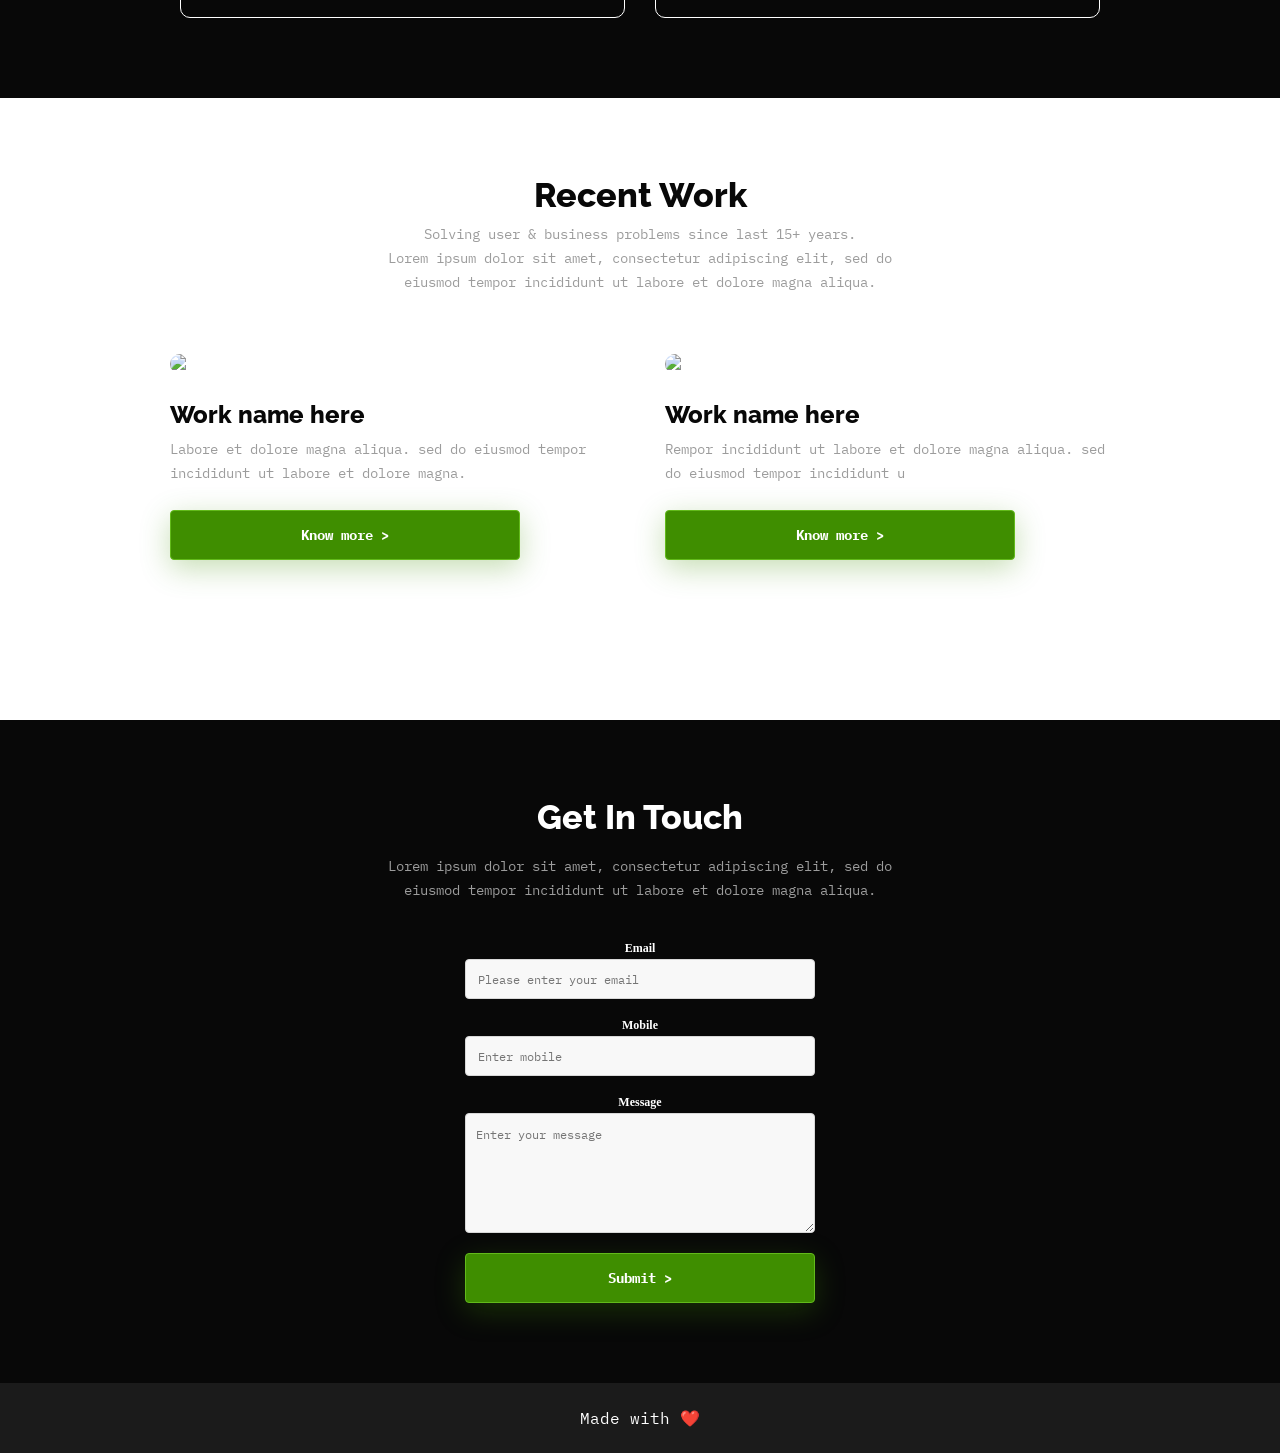
==== commit 71b8bdf7: "add a form to the Get in Touch section" ====
--- a/index.html
+++ b/index.html
@@ -236,18 +236,17 @@
                     </section>  
 
                     <form class="contact-form" action="#" method="post">
+                    
                         <label for="email">Email</label>
-                        <input id="email" name="email" type="text" placeholder=" Please enter your email" />
+                        <input id="email" name="email" type="text" placeholder="Please enter your email" />
+                
+                        
                         <label for="mobile">Mobile</label>
-                        <input id="mobile" name="mobile" type="mobile" placeholder="Enter mobile" required />
+                        <input id="mobile" name="mobile" type="text" placeholder="Enter mobile" required />
+                        
                         <label for="message">Message</label>
-                        <textarea
-                            id="message"
-                            name="message"
-                            rows="6"
-                            placeholder="Enter your message">
-                        </textarea>
-                    <button type="submit">Submit Inquiry</button>
+                        <textarea name="message" id="message" placeholder="Enter your message" cols="30" rows="10"></textarea>
+                    <button type="submit">Submit ></button>
                     </form>
                 </section>
             </section>
--- a/style.css
+++ b/style.css
@@ -177,9 +177,9 @@
 .case-studies-main {
     width:897px;
     height: fit-content;
-    margin: 80px 176px 80px 207px;
-
-    border:red solid 1px;
+    margin-top: 80px;
+    margin-right:176px; 
+    margin-left:207px;
 
     display:flex;
     flex-direction: column;
@@ -222,6 +222,8 @@
     display: flex;
     gap: 30px;
     flex-wrap: wrap;
+
+    margin-bottom: 80px;
 }
 
 .fintech {
@@ -314,6 +316,8 @@
     height:300px;
     object-fit: cover;
     overflow: hidden;
+
+    border-radius: 4px;
 } 
 
 /* CASE STUDIES: Middle Section */
@@ -331,6 +335,8 @@
     height:300px;
     object-fit: cover;
     overflow: hidden;
+
+    border-radius: 4px;
 }
 
 .edtech {
@@ -465,6 +471,8 @@
     height:300px;
     object-fit: cover;
     overflow: hidden;
+
+    border-radius: 4px;
 }
 
 
@@ -530,8 +538,7 @@
     width:445px;
     height: 212px;
 
-    /* margin-top: 238px;
-    margin-left: 180px; */
+    margin-bottom: 80px;
 }
 
 
@@ -715,11 +722,136 @@
 
 /* GET IN TOUCH */
 .getintouch-container {
-    /* width: 1280px;
-    height: auto; */
     background-color: #080808;
 }
 
+.touch-header {
+    display:flex;
+    flex-direction: column;
+    justify-content: center;
+    align-items: center; 
+}
+
+.touch-header h2 {
+    margin-top: 80px;
+    margin-bottom: 10px;
+
+    font-family: "Raleway";
+    font-weight: 800;
+    font-style: 800px;
+    font-size: 34px;
+    line-height: 100%;
+    letter-spacing: 0%;
+    text-align: center;
+    vertical-align: bottom;
+    color: #FFFFFF;
+}
+
+.touch-header p {
+    width: 570px;
+    height: auto;
+    margin-top:10px;
+    margin-bottom: 40px;
+
+    font-family: "IBM Plex Mono";
+    font-weight: 400;
+    font-style: normal;
+    font-size: 14px;
+    line-height: 24px;
+    letter-spacing: 1%;
+    text-align: center;
+    color: #9C9C9C;
+}
+
+.contact-form {
+    display:flex;
+    flex-direction: column;
+    justify-content: left;
+    align-items: center;
+    text-align: left;
+}
+
+.contact-form label {
+    font-family: "IBM Plex Mono";
+    font-weight: 600;
+    font-size: 12px;
+    line-height: 100%;
+    letter-spacing: 0%;
+    vertical-align: left; 
+    padding-bottom: 5px;
+    
+    
+}
+
+.contact-form input, .contact-form textarea {
+    border-radius: 4px;
+    padding: 10px;
+    margin-bottom: 20px;
+    gap:5px;
+}
+
+
+input[type="text"], textarea {
+    font-family: "IBM Plex Mono";
+    font-weight: 400;
+    font-size: 12px;
+    line-height: 21px;
+    letter-spacing: 0%;
+    vertical-align: middle;
+    color: #757575;
+
+    border: 1px solid #D8D8D8;
+    background-color: #F8F8F8;
+    padding: 0px 12px;
+
+    width: 350px;
+    height: 40px;
+    opacity: 1;
+    gap: 12px;
+    border-radius: 4px;
+    border-width: 1px;
+}
+
+textarea {
+    width: 350px;
+    height:120px;
+}
+
+button {
+    width: 350px;
+    height: 50px;
+    opacity: 1;
+    top: 542px;
+    left: 465px;
+    gap: 10px;
+    border-radius: 4px;
+    border-width: 1px;
+    padding-top: 16px;
+    padding-right: 24px;
+    padding-bottom: 16px;
+    padding-left: 24px;
+
+    font-family: "IBM Plex Mono";
+    font-weight: 700;
+    font-style: Bold;
+    font-size: 14px;
+    line-height: 100%;
+    letter-spacing: 0%;
+    vertical-align: bottom;
+
+    color: #FFFFFF; 
+    background-color:#3F8E00;
+    border: #62BA1B 1px solid;
+    box-shadow: 0px 8px 30px 0px #3F8E004D;
+    
+    cursor:pointer;
+    margin-bottom: 80px;
+}
+
 footer {
-    background-color: #080808;
-}
+    background-color: #1B1B1B;
+    height: 70px;
+    display: flex;
+    justify-content: center;
+    align-items: center;
+}
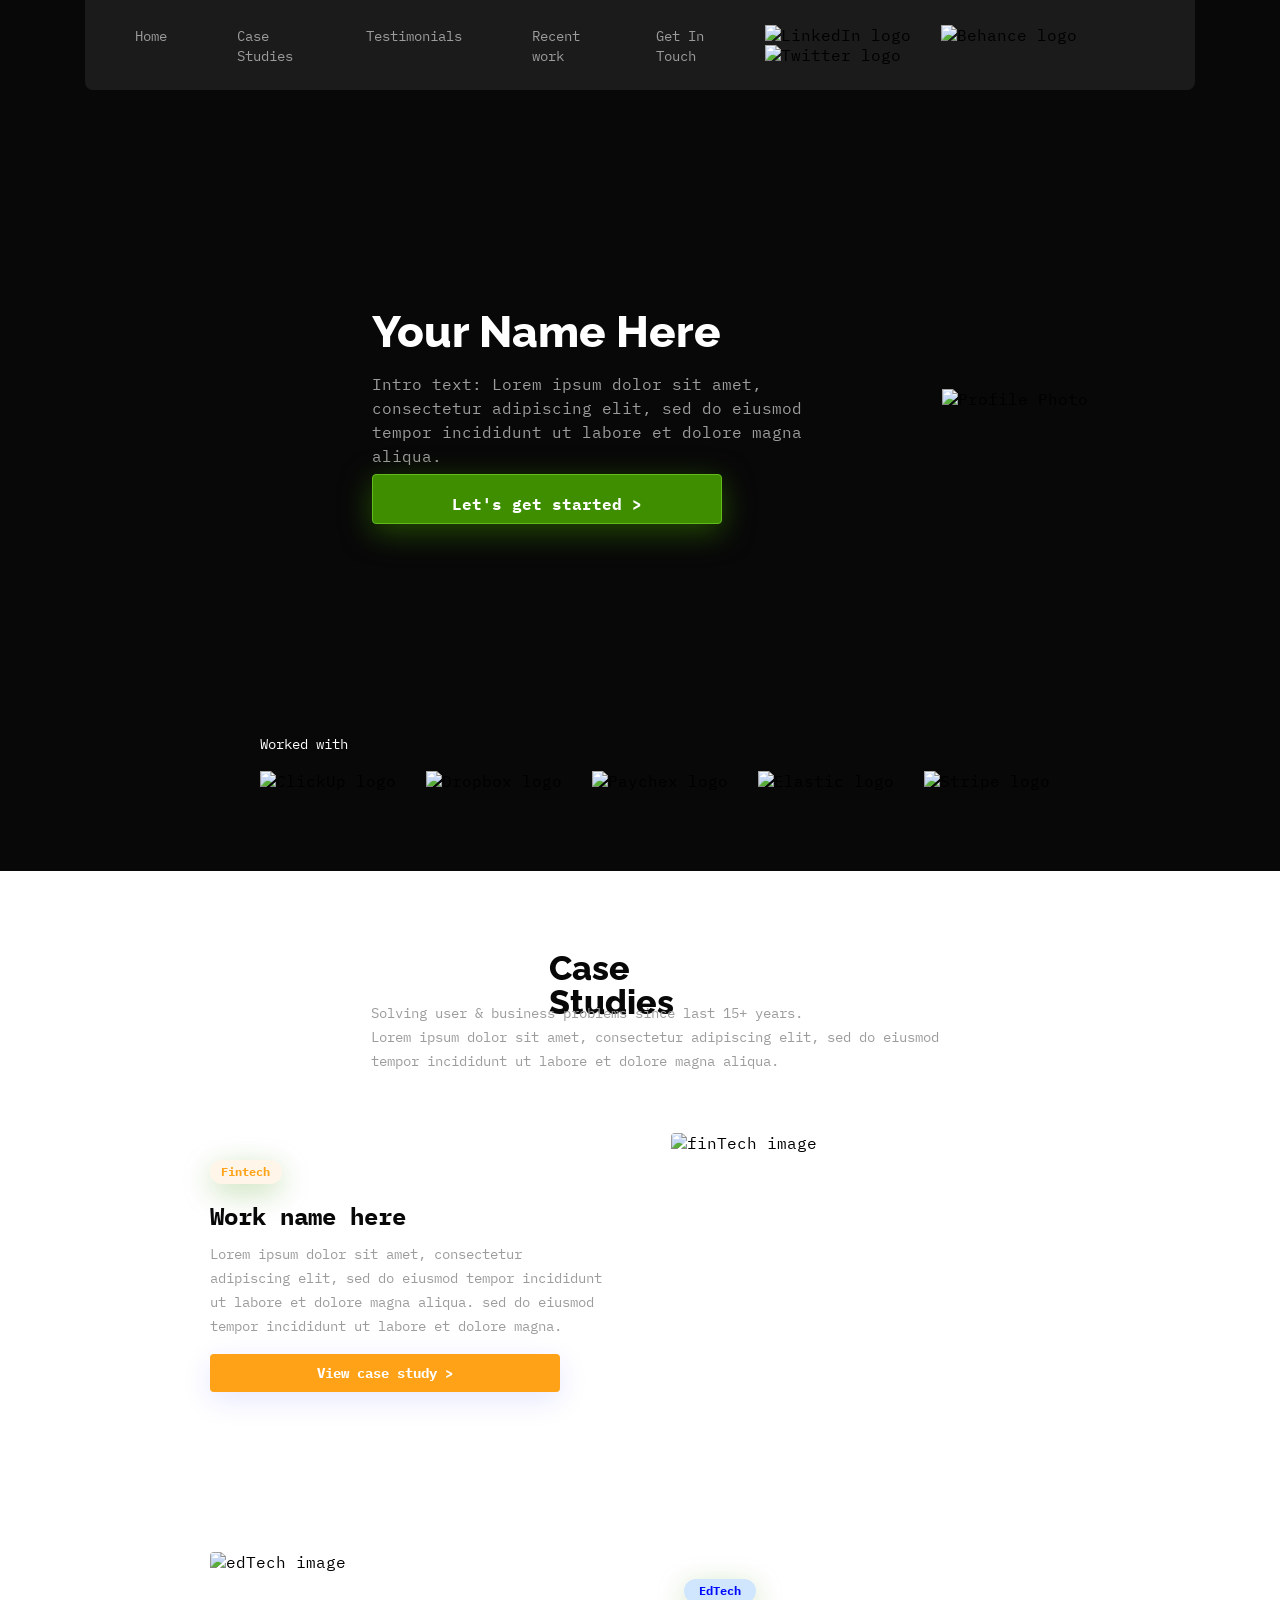
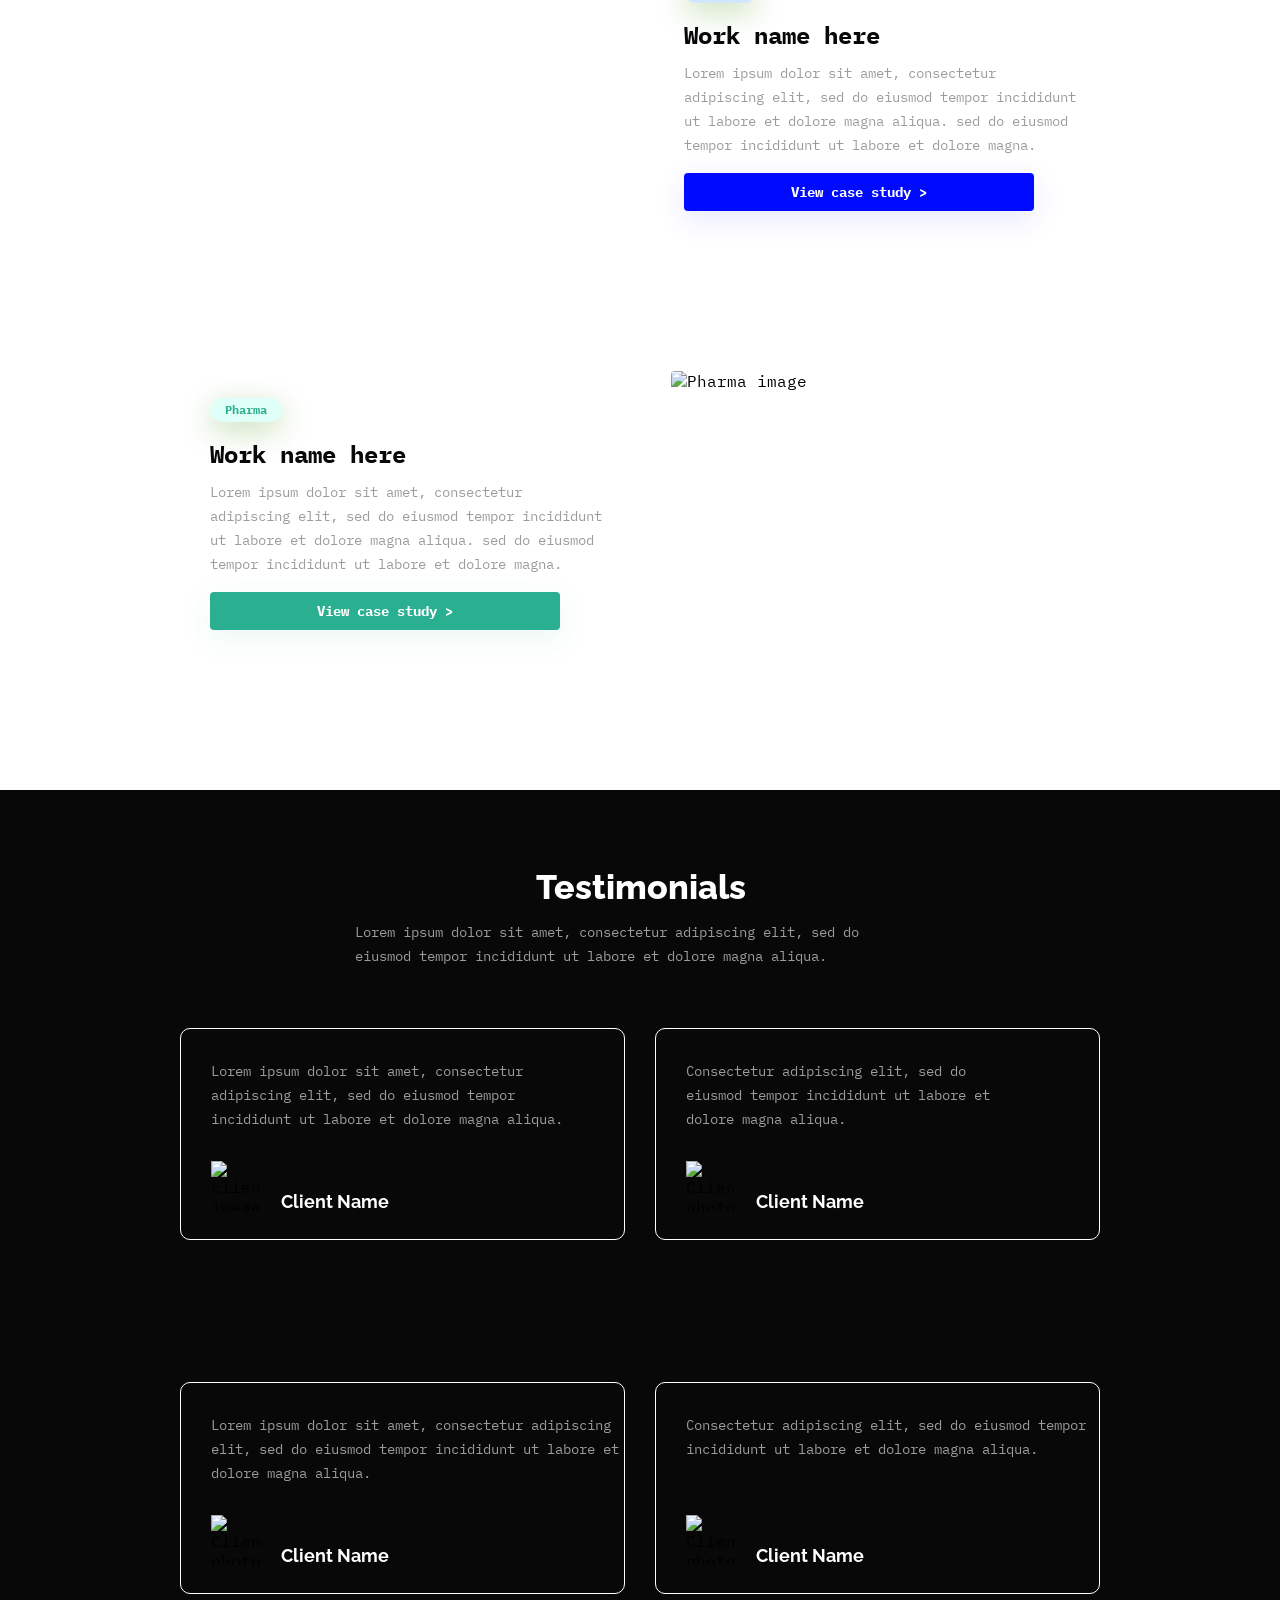
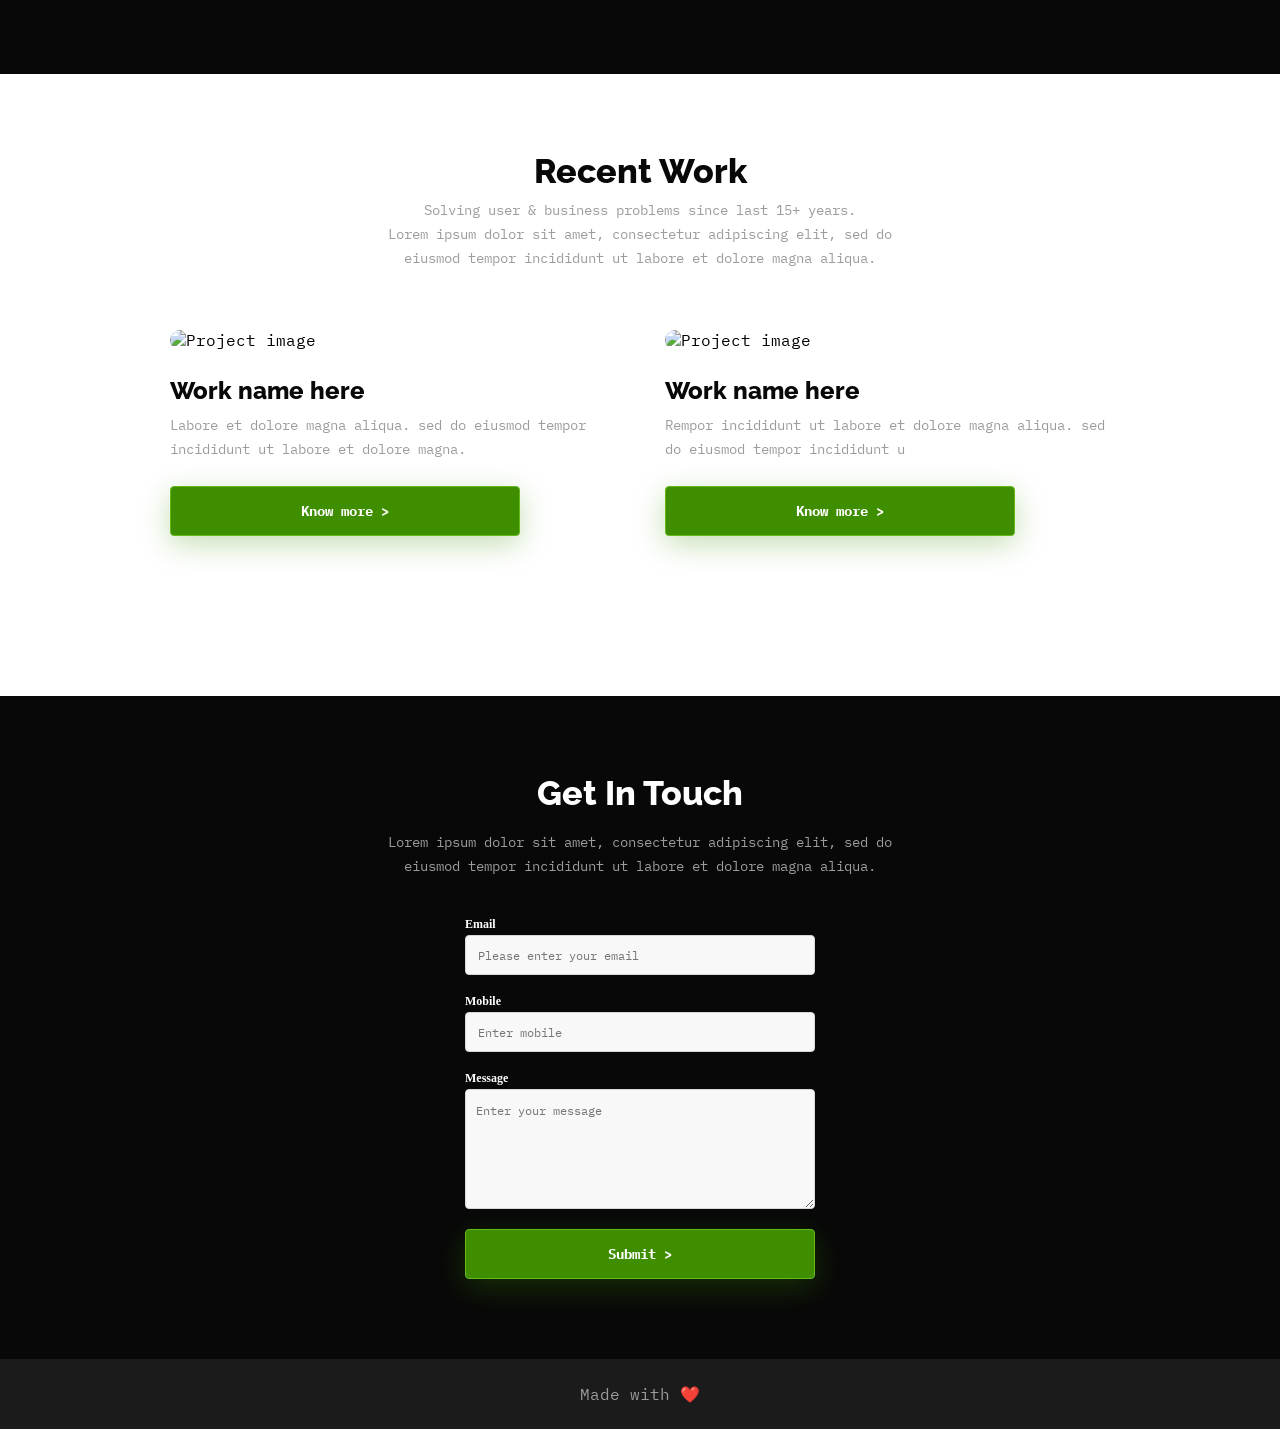
==== commit f35c35f2: "fix the small button in the Case Studies section and add some media queries" ====
--- a/index.html
+++ b/index.html
@@ -32,157 +32,155 @@
             </div>
         </header>
 
-    
-        <!-- HOME Section -->
-        <section id="home" class="hero-container">
-            <!-- Hero Section -->
-            <div class="hero">
-                <div class="hero-text">
-                    <h1>Your Name Here</h1>
-                    <p>Intro text: Lorem ipsum dolor sit amet, consectetur adipiscing elit, sed do eiusmod tempor incididunt ut labore et dolore magna aliqua.</p>
-                    <button class="button">
-                        Let's get started >
-                    </button>            
-                </div>
-
-                <div class="hero-img">
-                    <img src="/FinalModuleProject/img/profilePhoto.svg" alt="Profile Photo" >
-                </div>
-            </div>
-            <!-- Worked With Section -->
-            <div class="worked-with">
-                <p>Worked with</p>
-                <div class="logos">
-                    <img src="/FinalModuleProject/img/clickUp.svg" alt="ClickUp logo">
-                    <img src="/FinalModuleProject/img/Dropbox.png" alt="Dropbox logo">
-                    <img src="/FinalModuleProject/img/Paychex.svg" alt="Paychex logo">
-                    <img src="/FinalModuleProject/img/Elastic.svg" alt="Elastic logo">
-                    <img src="/FinalModuleProject/img/Stripe.svg" alt="Stripe logo">
-                </div>
-            </div>
-        </section>
-
-        <!-- CASE STUDIES -->
-        <section id="case-studies" class="case-studies-container">
-            <div class="case-studies-main">
-                <h2>Case Studies</h2>
-                <p>Solving user & business problems since last 15+ years.<br>
-                    Lorem ipsum dolor sit amet, consectetur adipiscing elit, sed do eiusmod tempor incididunt ut labore et dolore magna aliqua.</p>
-
-                <div class="case">
-                    <div class="fintech">
-                        <!-- ??? Button -->
-                        <button type="fintech" class="small-btn">Fintech</button>
-                        <h3>Work name here</h3>
-                        <p>Lorem ipsum dolor sit amet, consectetur 
-                            <br>adipiscing elit, sed do eiusmod tempor incididunt 
-                            <br>ut labore et dolore magna aliqua. sed do eiusmod 
-                            <br>tempor incididunt ut labore et dolore magna.</p>
-                        <!-- ??? Button -->
-                        <button type="fintech" class="btn">View case study <span>></span></button>
+
+        <main>
+            <!-- HOME Section -->
+            <section id="home" class="hero-container">
+                <!-- Hero Section -->
+                <div class="hero">
+                    <div class="hero-text">
+                        <h1>Your Name Here</h1>
+                        <p>Intro text: Lorem ipsum dolor sit amet, consectetur adipiscing elit, sed do eiusmod tempor incididunt ut labore et dolore magna aliqua.</p>
+                        <button class="button">
+                            Let's get started >
+                        </button>            
+                    </div>
+
+                    <div class="hero-img">
+                        <img src="/FinalModuleProject/img/profilePhoto.svg" alt="Profile Photo" >
+                    </div>
+                </div>
+                <!-- Worked With Section -->
+                <div class="worked-with">
+                    <p>Worked with</p>
+                    <div class="logos">
+                        <img src="/FinalModuleProject/img/clickUp.svg" alt="ClickUp logo">
+                        <img src="/FinalModuleProject/img/Dropbox.png" alt="Dropbox logo">
+                        <img src="/FinalModuleProject/img/Paychex.svg" alt="Paychex logo">
+                        <img src="/FinalModuleProject/img/Elastic.svg" alt="Elastic logo">
+                        <img src="/FinalModuleProject/img/Stripe.svg" alt="Stripe logo">
+                    </div>
+                </div>
+            </section>
+
+            <!-- CASE STUDIES -->
+            <section id="case-studies" class="case-studies-container">
+                <div class="case-studies-main">
+                    <h2>Case Studies</h2>
+                    <p>Solving user & business problems since last 15+ years.<br>
+                        Lorem ipsum dolor sit amet, consectetur adipiscing elit, sed do eiusmod tempor incididunt ut labore et dolore magna aliqua.</p>
+
+                    <div class="case">
+                        <div class="fintech">
+                            <!-- ??? Button -->
+                            <button type="fintech" class="small-btn">Fintech</button>
+                            <h3>Work name here</h3>
+                            <p>Lorem ipsum dolor sit amet, consectetur 
+                                <br>adipiscing elit, sed do eiusmod tempor incididunt 
+                                <br>ut labore et dolore magna aliqua. sed do eiusmod 
+                                <br>tempor incididunt ut labore et dolore magna.</p>
+                            <!-- ??? Button -->
+                            <button type="fintech" class="btn">View case study <span>></span></button>
+                        </div>
+                        
+                        <div class="finTech">
+                            <img src="/FinalModuleProject/img/finTech.svg" alt="finTech image">
+                        </div>
+                    </div>
+
+                    <div class="case">
+                        <div class="edTech">
+                            <img src="/FinalModuleProject/img/edTech.svg" alt="edTech image">
+                        </div>
+                        <div class="edtech">
+                            <button class="small-btn">EdTech</button>
+                            <h3>Work name here</h3>
+                            <p>Lorem ipsum dolor sit amet, consectetur 
+                                <br>adipiscing elit, sed do eiusmod tempor incididunt 
+                                <br>ut labore et dolore magna aliqua. sed do eiusmod 
+                                <br>tempor incididunt ut labore et dolore magna.</p>
+                            <button class="btn">View case study <span>></span></button>
+                        </div>
+                    </div>
+
+                    <div class="case">
+                        <div class="pharma">
+                            <button type="Pharma" class="small-btn">Pharma</button>
+                            <h3>Work name here</h3>
+                            <p>Lorem ipsum dolor sit amet, consectetur 
+                                <br>adipiscing elit, sed do eiusmod tempor incididunt 
+                                <br>ut labore et dolore magna aliqua. sed do eiusmod 
+                                <br>tempor incididunt ut labore et dolore magna.</p>
+                            <button class="btn">View case study <span>></span></button>
+                        </div>
+                        <div class="Pharma">
+                            <img src="/FinalModuleProject/img/Pharma.svg" alt="Pharma image">
+                        </div>
                     </div>
                     
-                    <div class="finTech">
-                        <img src="/FinalModuleProject/img/finTech.svg" alt="finTech image">
-                    </div>
-                </div>
-
-                <div class="case">
-                    <div class="edTech">
-                        <img src="/FinalModuleProject/img/edTech.svg" alt="edTech image">
-                    </div>
-                    <div class="edtech">
-                        <!-- ??? Button -->
-                        <button type="edtech" class="small-btn">EdTech</button>
-                        <h3>Work name here</h3>
-                        <p>Lorem ipsum dolor sit amet, consectetur 
-                            <br>adipiscing elit, sed do eiusmod tempor incididunt 
-                            <br>ut labore et dolore magna aliqua. sed do eiusmod 
-                            <br>tempor incididunt ut labore et dolore magna.</p>
-                        <!-- ??? Button -->
-                        <button type="edtech" class="btn">View case study <span>></span></button>
-                    </div>
-                </div>
-
-                <div class="case">
-                    <div class="pharma">
-                        <button type="Pharma" class="small-btn">Pharma</button>
-                        <h3>Work name here</h3>
-                        <p>Lorem ipsum dolor sit amet, consectetur 
-                            <br>adipiscing elit, sed do eiusmod tempor incididunt 
-                            <br>ut labore et dolore magna aliqua. sed do eiusmod 
-                            <br>tempor incididunt ut labore et dolore magna.</p>
-                        <!-- ??? Button -->
-                        <button type="Pharma" class="btn">View case study <span>></span></button>
-                    </div>
-                    <div class="Pharma">
-                        <img src="/FinalModuleProject/img/Pharma.svg" alt="Pharma image">
-                    </div>
-                </div>
-                
-            </div>
-        </section>
-
-        <!-- TESTIMONIALS -->
-        <section id="testimonials" class="testimonials-container">
-            <section class="testimonials">
-                <h2>Testimonials</h2>
-                <p>Lorem ipsum dolor sit amet, consectetur adipiscing elit, sed do 
-                    <br>eiusmod tempor incididunt ut labore et dolore magna aliqua.
-                </p>
-                <!-- Testimonial Grid -->
-                <div class="testimonial-grid">
-                    <!-- Card 1 -->
-                    <div class="card">
-                        <p> Lorem ipsum dolor sit amet, consectetur 
-                            <br>adipiscing elit, sed do eiusmod tempor 
-                            <br>incididunt ut labore et dolore magna aliqua. 
-                        </p>
-                        <div class="client">
-                            <img src="/FinalModuleProject/img/clientPhoto1.svg" alt="clientName1 image">
-                            <h3>Client Name</h3>
-                        </div>
-                    </div>
-
-                    <!-- Card 2 -->
-                    <div class="card">
-                        <p>
-                            Consectetur adipiscing elit, sed do 
-                            <br> eiusmod tempor incididunt ut labore et 
-                            <br> dolore magna aliqua.
-                        </p>
-                        <div class="client">
-                            <img src="/FinalModuleProject/img/clientPhoto2.png" alt="Client photo">
-                            <h3>Client Name</h3>
-                        </div>
-                    </div>
-
-                    <!-- Card 3 -->
-                    <div class="card">
-                        <p>
-                            Lorem ipsum dolor sit amet, consectetur adipiscing elit,
-                            sed do eiusmod tempor incididunt ut labore et dolore magna aliqua.
-                        </p>
-                        <div class="client">
-                            <img src="/FinalModuleProject/img/clientPhoto3.svg" alt="Client photo">
-                            <h3>Client Name</h3>
-                        </div>
-                    </div>
-
-                    <!-- Card 4 -->
-                    <div class="card">
-                        <p>
-                            Consectetur adipiscing elit, sed do eiusmod tempor
-                            incididunt ut labore et dolore magna aliqua.
-                        </p>
-                        <div class="client">
-                            <img src="/FinalModuleProject/img/clientPhoto4.svg" alt="Client photo">
-                            <h3>Client Name</h3>
-                        </div>
-                    </div>
-                </div>
-            </section>
-        </section>
+                </div>
+            </section>
+
+            <!-- TESTIMONIALS -->
+            <section id="testimonials" class="testimonials-container">
+                <section class="testimonials">
+                    <h2>Testimonials</h2>
+                    <p>Lorem ipsum dolor sit amet, consectetur adipiscing elit, sed do 
+                        <br>eiusmod tempor incididunt ut labore et dolore magna aliqua.
+                    </p>
+                    <!-- Testimonial Grid -->
+                    <div class="testimonial-grid">
+                        <!-- Card 1 -->
+                        <div class="card">
+                            <p> Lorem ipsum dolor sit amet, consectetur 
+                                <br>adipiscing elit, sed do eiusmod tempor 
+                                <br>incididunt ut labore et dolore magna aliqua. 
+                            </p>
+                            <div class="client">
+                                <img src="/FinalModuleProject/img/clientPhoto1.svg" alt="clientName1 image">
+                                <h3>Client Name</h3>
+                            </div>
+                        </div>
+
+                        <!-- Card 2 -->
+                        <div class="card">
+                            <p>
+                                Consectetur adipiscing elit, sed do 
+                                <br> eiusmod tempor incididunt ut labore et 
+                                <br> dolore magna aliqua.
+                            </p>
+                            <div class="client">
+                                <img src="/FinalModuleProject/img/clientPhoto2.png" alt="Client photo">
+                                <h3>Client Name</h3>
+                            </div>
+                        </div>
+
+                        <!-- Card 3 -->
+                        <div class="card">
+                            <p>
+                                Lorem ipsum dolor sit amet, consectetur adipiscing elit,
+                                sed do eiusmod tempor incididunt ut labore et dolore magna aliqua.
+                            </p>
+                            <div class="client">
+                                <img src="/FinalModuleProject/img/clientPhoto3.svg" alt="Client photo">
+                                <h3>Client Name</h3>
+                            </div>
+                        </div>
+
+                        <!-- Card 4 -->
+                        <div class="card">
+                            <p>
+                                Consectetur adipiscing elit, sed do eiusmod tempor
+                                incididunt ut labore et dolore magna aliqua.
+                            </p>
+                            <div class="client">
+                                <img src="/FinalModuleProject/img/clientPhoto4.svg" alt="Client photo">
+                                <h3>Client Name</h3>
+                            </div>
+                        </div>
+                    </div>
+                </section>
+            </section>
 
             <!-- RECENT WORK -->
             <section id="recent-work" class="recent-work-container">
@@ -250,6 +248,7 @@
                     </form>
                 </section>
             </section>
+        </main>
     
         <footer>
             <p>Made with ❤️</p>  
--- a/style.css
+++ b/style.css
@@ -11,11 +11,7 @@
 /* Body */
 body {
     font-family: "IBM Plex Mono", "Raleway";
-    
-    /* ??? Check for accurate settings */
     background-color: #080808;
-    color: white;
-
 }
 
 /* HOME: Navigation Bar */
@@ -30,6 +26,7 @@
     background-color: #1B1B1B;
     border-radius: 0px 0px 8px 8px;
 }
+
 
 .navcontainer ul {
     display: flex;
@@ -67,6 +64,8 @@
 
 .hero {
     display:flex;
+    justify-content: center;
+    align-items: center;
     margin-top:80px;
 }
 
@@ -140,11 +139,16 @@
 
 
 .worked-with {
-   margin-top:190px;
-   margin-left: 180px;
+    display: flex;
+    flex-direction: column;
+    justify-content: center;
+    align-items: flex-start;    
+    margin-top:190px;
+    margin-left: 180px;
 }
 
 .worked-with p {
+    text-align: left;
     font-family: "IBM Plex Mono";
     font-weight: 400;
     font-style: normal;
@@ -153,6 +157,7 @@
     letter-spacing: 0%;
 
     margin-bottom:20px;
+    color: #FFFFFF;
 }
 
 .worked-with .logos img {
@@ -238,8 +243,7 @@
     width: 72px;
     height:24px;
     border-radius: 60px;
-    padding-right: 10px;
-    padding-left: 10px;
+    padding: 0 10px;
     font-family: "IBM Plex Mono";
     font-weight: bold;
     font-size: 12px;
@@ -249,7 +253,11 @@
     color: #FFA217;
     background-color: #FFF6E9;
 
-    border:none;
+    border: none;
+    display: flex;
+    justify-content: center;
+    align-items: center;
+    text-align: center;
 }
 
 .fintech h3 {
@@ -504,6 +512,7 @@
     gap:10px;
 
     margin-bottom: 10px; 
+    color: #FFFFFF;
 }
 
 .testimonials p {
@@ -725,6 +734,13 @@
     background-color: #080808;
 }
 
+.touch {
+    display: flex;
+    flex-direction: column;
+    justify-content: center;
+    align-items: center;
+}
+
 .touch-header {
     display:flex;
     flex-direction: column;
@@ -767,7 +783,7 @@
     display:flex;
     flex-direction: column;
     justify-content: left;
-    align-items: center;
+    align-items: flex-start;
     text-align: left;
 }
 
@@ -779,6 +795,7 @@
     letter-spacing: 0%;
     vertical-align: left; 
     padding-bottom: 5px;
+    color: #FFFFFF;
     
     
 }
@@ -854,4 +871,106 @@
     display: flex;
     justify-content: center;
     align-items: center;
-}
+    color: #9C9C9C;
+}
+
+/* Media Queries */
+/* Mobile Device */
+@media screen and (max-width: 576px) {
+    /* Navigation Bar */
+    .navbar {
+        width: 100%;
+        flex-direction: column;
+        gap: 20px;
+        border-radius: 0;
+        overflow-x: hidden;
+    }
+
+    .navcontainer ul {
+        gap: 20px;
+        padding: 15px;
+        flex-direction: column;
+        align-items: center;
+    }
+
+    /* Hero Section */
+    .hero {
+        flex-direction: column;
+        width: 100%;
+        overflow-x: hidden;
+    }
+
+    .hero-text {
+        width: 100%;
+        max-height: none;
+        text-align: center;
+    }
+
+    .hero-text h1 {
+        width: 100%;
+        font-size: 28px;
+    }
+
+    .hero-text p {
+        width: 100%;
+        height: auto;
+    }
+
+    .hero-text button {
+        width: 100%;
+    }
+
+    .hero-img img {
+        width: 100%;
+        margin-left: 0;
+        margin-top: 30px;
+    }
+
+    /* Worked With Section */
+    .worked-with {
+        align-items: center;
+        text-align: center;
+    }
+
+    .worked-with p {
+        text-align: center;
+    }
+
+    .worked-with .logos {
+        display: flex;
+        justify-content: center;
+        flex-wrap: wrap;
+    }
+
+    .worked-with .logos img {
+        width: 100px;
+        height: auto;
+        margin-right: 0;
+    }
+
+    /* Case Studies Section */
+    .case {
+        width: 100%;
+        flex-direction: column;
+        align-items: center;
+    }
+
+    .finTech,
+    .edTech,
+    .Pharma {
+        grid-auto-flow: row;
+    }
+
+
+    /* Testimonials Section */
+    .testimonial-grid {
+        grid-template-columns: 1fr;
+        gap: 20px;
+    }
+
+    /* Get In Touch Section */
+    .contact-form {
+        align-items: center;
+    }
+
+}
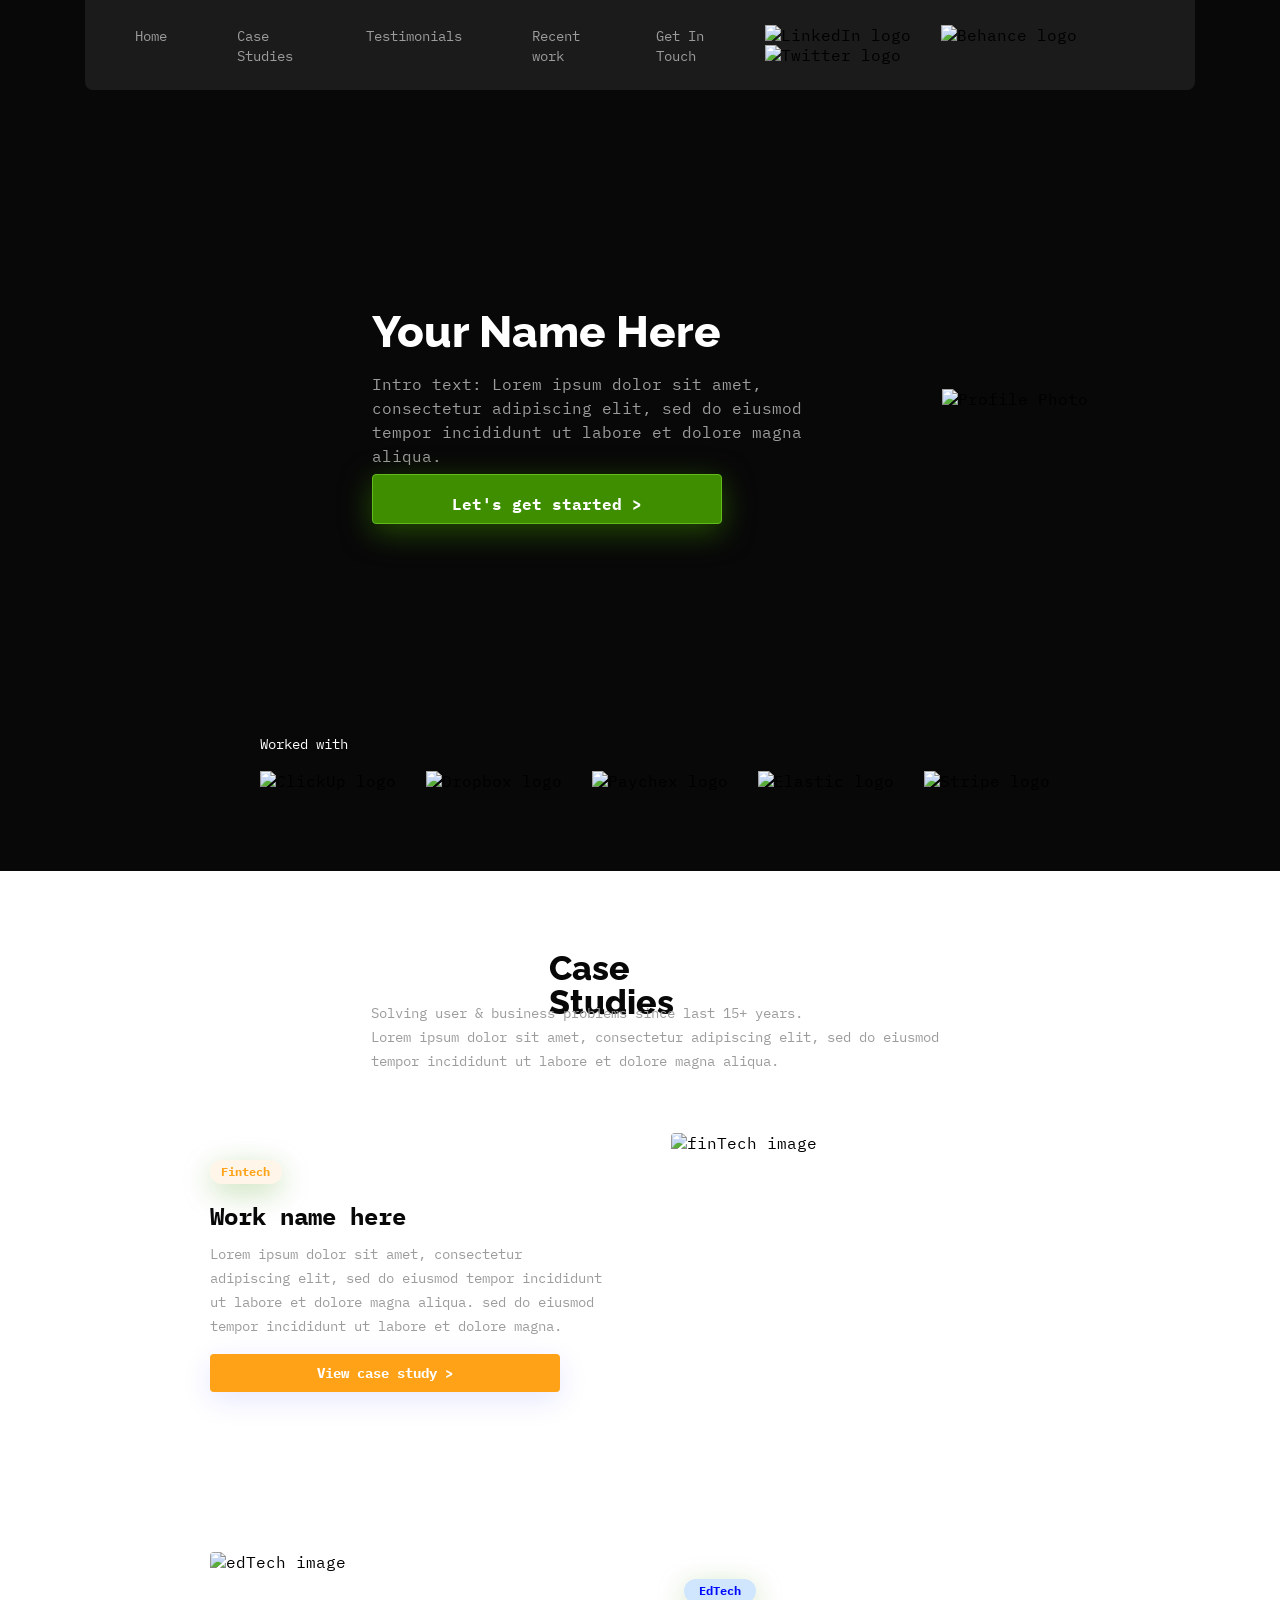
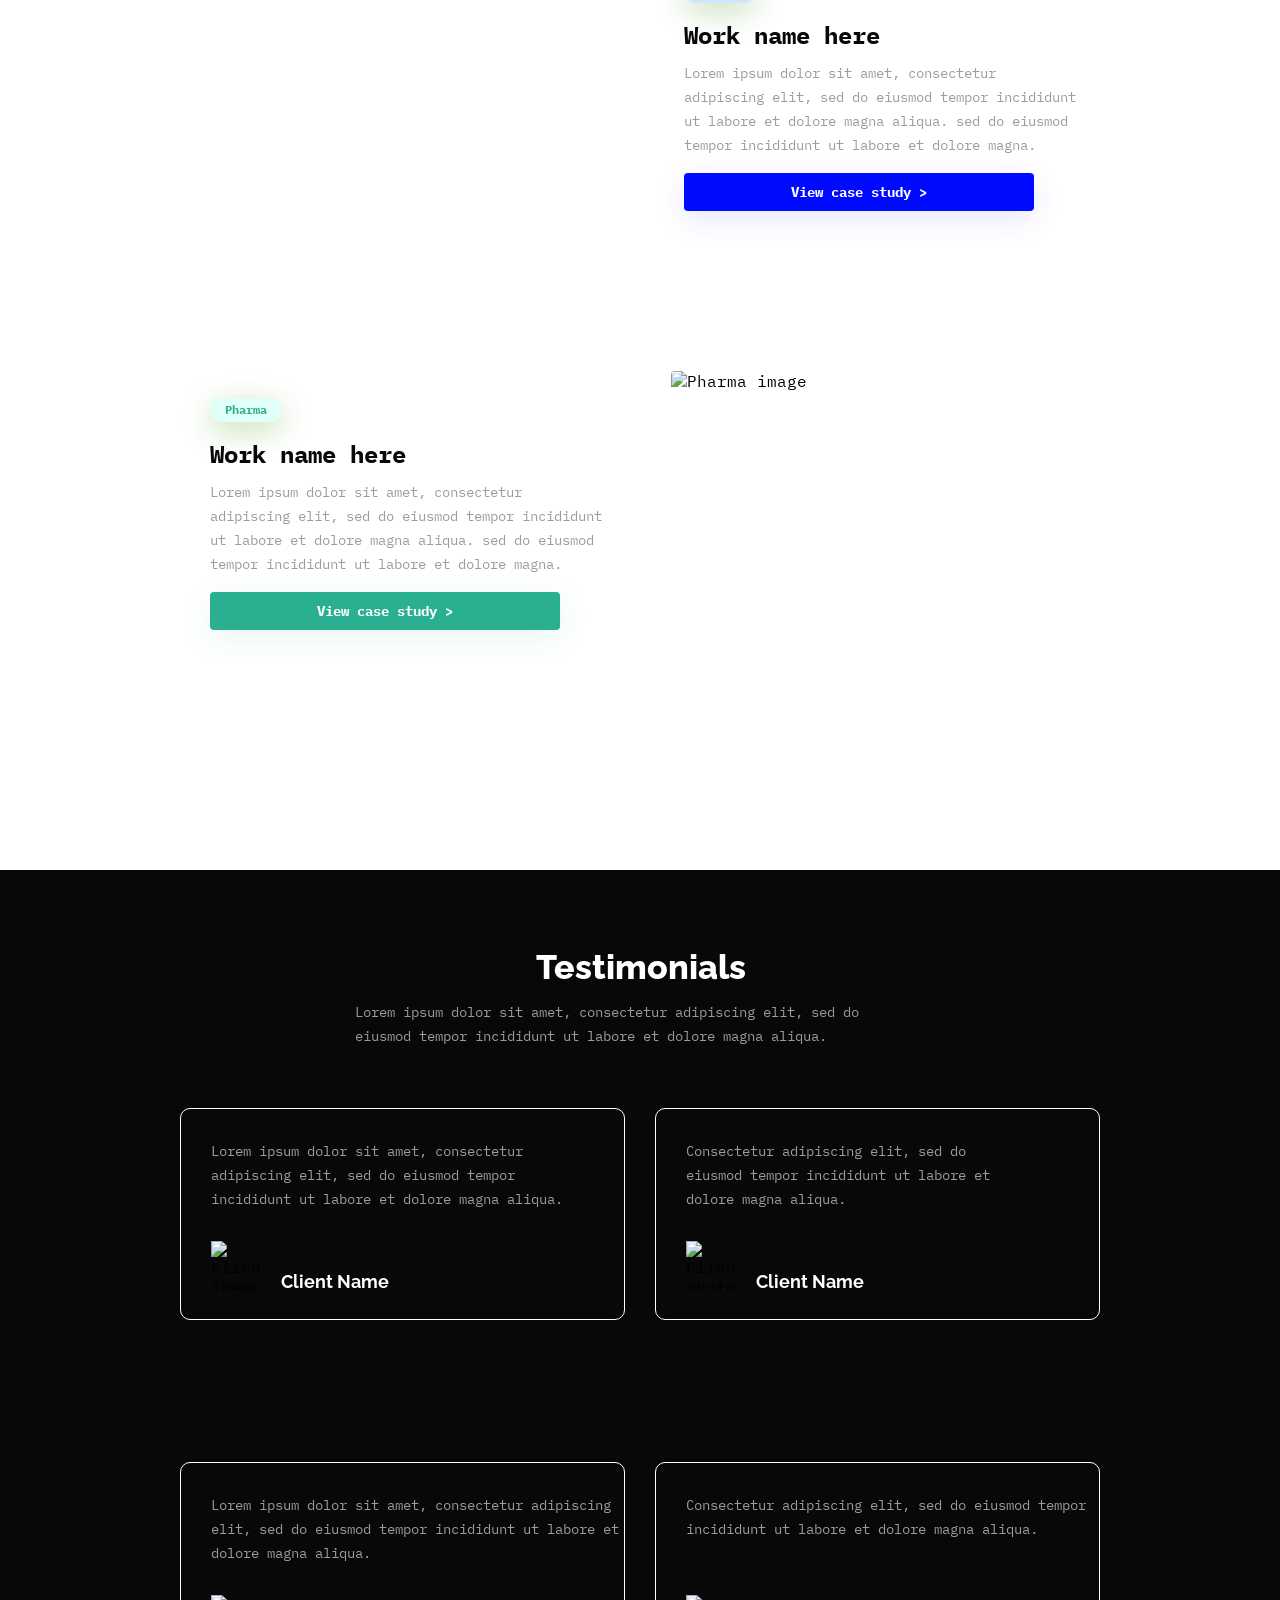
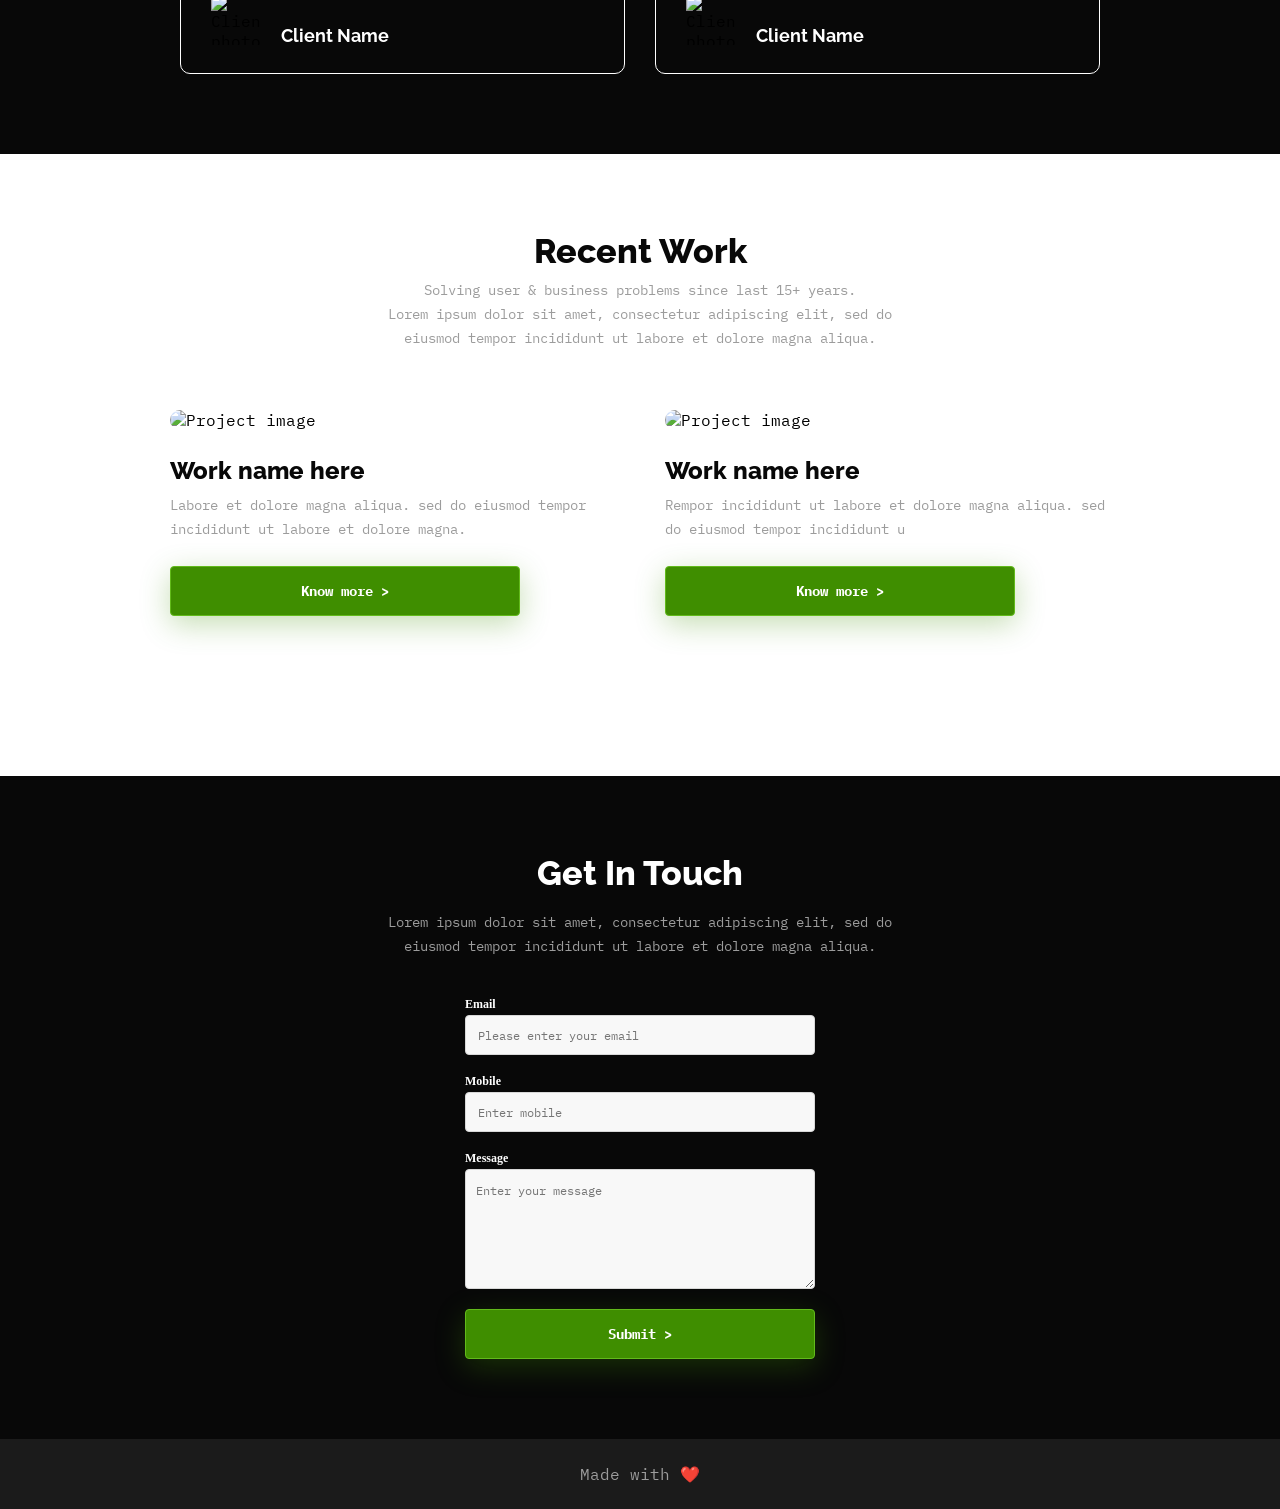
==== commit 4cf7feed: "fix media query for the navbar and hero section" ====
--- a/index.html
+++ b/index.html
@@ -32,7 +32,6 @@
             </div>
         </header>
 
-
         <main>
             <!-- HOME Section -->
             <section id="home" class="hero-container">
@@ -72,28 +71,7 @@
 
                     <div class="case">
                         <div class="fintech">
-                            <!-- ??? Button -->
-                            <button type="fintech" class="small-btn">Fintech</button>
-                            <h3>Work name here</h3>
-                            <p>Lorem ipsum dolor sit amet, consectetur 
-                                <br>adipiscing elit, sed do eiusmod tempor incididunt 
-                                <br>ut labore et dolore magna aliqua. sed do eiusmod 
-                                <br>tempor incididunt ut labore et dolore magna.</p>
-                            <!-- ??? Button -->
-                            <button type="fintech" class="btn">View case study <span>></span></button>
-                        </div>
-                        
-                        <div class="finTech">
-                            <img src="/FinalModuleProject/img/finTech.svg" alt="finTech image">
-                        </div>
-                    </div>
-
-                    <div class="case">
-                        <div class="edTech">
-                            <img src="/FinalModuleProject/img/edTech.svg" alt="edTech image">
-                        </div>
-                        <div class="edtech">
-                            <button class="small-btn">EdTech</button>
+                            <button class="small-btn">Fintech</button>
                             <h3>Work name here</h3>
                             <p>Lorem ipsum dolor sit amet, consectetur 
                                 <br>adipiscing elit, sed do eiusmod tempor incididunt 
@@ -101,11 +79,30 @@
                                 <br>tempor incididunt ut labore et dolore magna.</p>
                             <button class="btn">View case study <span>></span></button>
                         </div>
+                        
+                        <div class="finTech">
+                            <img src="/FinalModuleProject/img/finTech.svg" alt="finTech image">
+                        </div>
+                    </div>
+
+                    <div class="case">
+                        <div class="edTech">
+                            <img src="/FinalModuleProject/img/edTech.svg" alt="edTech image">
+                        </div>
+                        <div class="edtech">
+                            <button class="small-btn">EdTech</button>
+                            <h3>Work name here</h3>
+                            <p>Lorem ipsum dolor sit amet, consectetur 
+                                <br>adipiscing elit, sed do eiusmod tempor incididunt 
+                                <br>ut labore et dolore magna aliqua. sed do eiusmod 
+                                <br>tempor incididunt ut labore et dolore magna.</p>
+                            <button class="btn">View case study <span>></span></button>
+                        </div>
                     </div>
 
                     <div class="case">
                         <div class="pharma">
-                            <button type="Pharma" class="small-btn">Pharma</button>
+                            <button class="small-btn">Pharma</button>
                             <h3>Work name here</h3>
                             <p>Lorem ipsum dolor sit amet, consectetur 
                                 <br>adipiscing elit, sed do eiusmod tempor incididunt 
--- a/style.css
+++ b/style.css
@@ -11,10 +11,13 @@
 /* Body */
 body {
     font-family: "IBM Plex Mono", "Raleway";
+}
+
+/* HOME: Navigation Bar */
+.header {
     background-color: #080808;
 }
 
-/* HOME: Navigation Bar */
 .navbar {
     display:flex;
     justify-content: space-between;
@@ -57,6 +60,7 @@
 
 /* Hero */
 .hero-container {
+    background-color: #080808;
     justify-content:space-between;
     align-items: center;
     padding: 80px;
@@ -510,7 +514,7 @@
     height: 40px;
 
     gap:10px;
-
+    margin-top: 80px;
     margin-bottom: 10px; 
     color: #FFFFFF;
 }
@@ -877,100 +881,189 @@
 /* Media Queries */
 /* Mobile Device */
 @media screen and (max-width: 576px) {
-    /* Navigation Bar */
+    html, body {
+        overflow-x: hidden;
+    }
+
+    img {
+        width: 100%;
+        height: auto;
+    }
+
+
     .navbar {
-        width: 100%;
+        width:100%;
+        display: flex;
         flex-direction: column;
-        gap: 20px;
-        border-radius: 0;
-        overflow-x: hidden;
+        justify-content: center;
+        align-items: center;
     }
 
     .navcontainer ul {
-        gap: 20px;
-        padding: 15px;
+        display: flex;
         flex-direction: column;
+        justify-content: center;
         align-items: center;
     }
 
-    /* Hero Section */
+    .social-icons {
+        display: flex;
+        justify-content: center;
+        align-items: center;
+    }
+
+    /* Hero */
+    .hero-container {
+        width: 100%;
+        display:flex;
+        flex-direction: column;
+        justify-content: center;
+        align-items: center;
+        padding: 20px;
+    }
+
     .hero {
         flex-direction: column;
-        width: 100%;
-        overflow-x: hidden;
+        text-align: center;
+        justify-content: center;
+        align-items: center;
     }
 
     .hero-text {
         width: 100%;
-        max-height: none;
+        margin: 0 auto;
+        flex-direction: column;
+        justify-content: center;
+        align-self: center;
         text-align: center;
     }
 
     .hero-text h1 {
         width: 100%;
-        font-size: 28px;
+        text-align: center;
     }
 
     .hero-text p {
         width: 100%;
-        height: auto;
+        text-align: center;
     }
 
     .hero-text button {
         width: 100%;
-    }
-
-    .hero-img img {
-        width: 100%;
+        justify-content: center;
+        align-items: center;
+    }
+
+    .hero-img  img {
+        width: auto;
+        max-width: 100%;
+        margin: 0 auto;
+        display: block;
+    }
+
+    /* Worked With */
+    .worked-with {
         margin-left: 0;
-        margin-top: 30px;
-    }
-
-    /* Worked With Section */
-    .worked-with {
-        align-items: center;
-        text-align: center;
     }
 
     .worked-with p {
+        width: 100%;
         text-align: center;
     }
 
     .worked-with .logos {
         display: flex;
+        flex-direction: row;
+        flex-wrap: wrap;
         justify-content: center;
-        flex-wrap: wrap;
+        gap: 10px;
     }
 
     .worked-with .logos img {
-        width: 100px;
-        height: auto;
         margin-right: 0;
     }
 
-    /* Case Studies Section */
+
+
+    /* CASE STUDIES */
+    .case-studies-main {
+        width: 100%;
+        margin-left: 0;
+        margin-right: 0;
+        text-align: left;
+    }
+
+    .case-studies-main p {
+        width: 100%;
+        text-align: center;
+    }
+
     .case {
         width: 100%;
+        display:flex;
         flex-direction: column;
+        justify-content: center;
+        align-items: flex-start;
+        text-align: left;
+
+    }
+
+    .case h3 {
+        text-align: left;
+        margin: 0 0 0 0;
+    }
+
+    .case p {
+        text-align: left;
+    }
+
+    .case .btn {
+        margin-top: 50px;
+        width: 250px;
+        justify-content: center;
         align-items: center;
     }
 
-    .finTech,
-    .edTech,
-    .Pharma {
-        grid-auto-flow: row;
-    }
-
-
-    /* Testimonials Section */
+
+
+    /* TESTIMONIALS */
+    .testimonials p {
+        width: 100%;
+        text-align: center;
+    }
+
     .testimonial-grid {
+        display: grid;
         grid-template-columns: 1fr;
-        gap: 20px;
-    }
-
-    /* Get In Touch Section */
-    .contact-form {
-        align-items: center;
-    }
-
-}
+        gap:2px;
+
+    }
+
+    .card {
+        width: 100%;
+    }
+
+    /* RECENT WORK */
+    .recent-header p {
+        width:100%;
+        text-align: center;
+    }
+
+    .projects {
+        display:grid;
+        grid-template-columns: 1fr;
+    }
+
+    .project-card {
+        width: 100%;
+    }
+
+    /* Get In Touch */
+    .touch-header p {
+        width: 100%;
+        text-align: center;
+    }
+
+
+   
+}
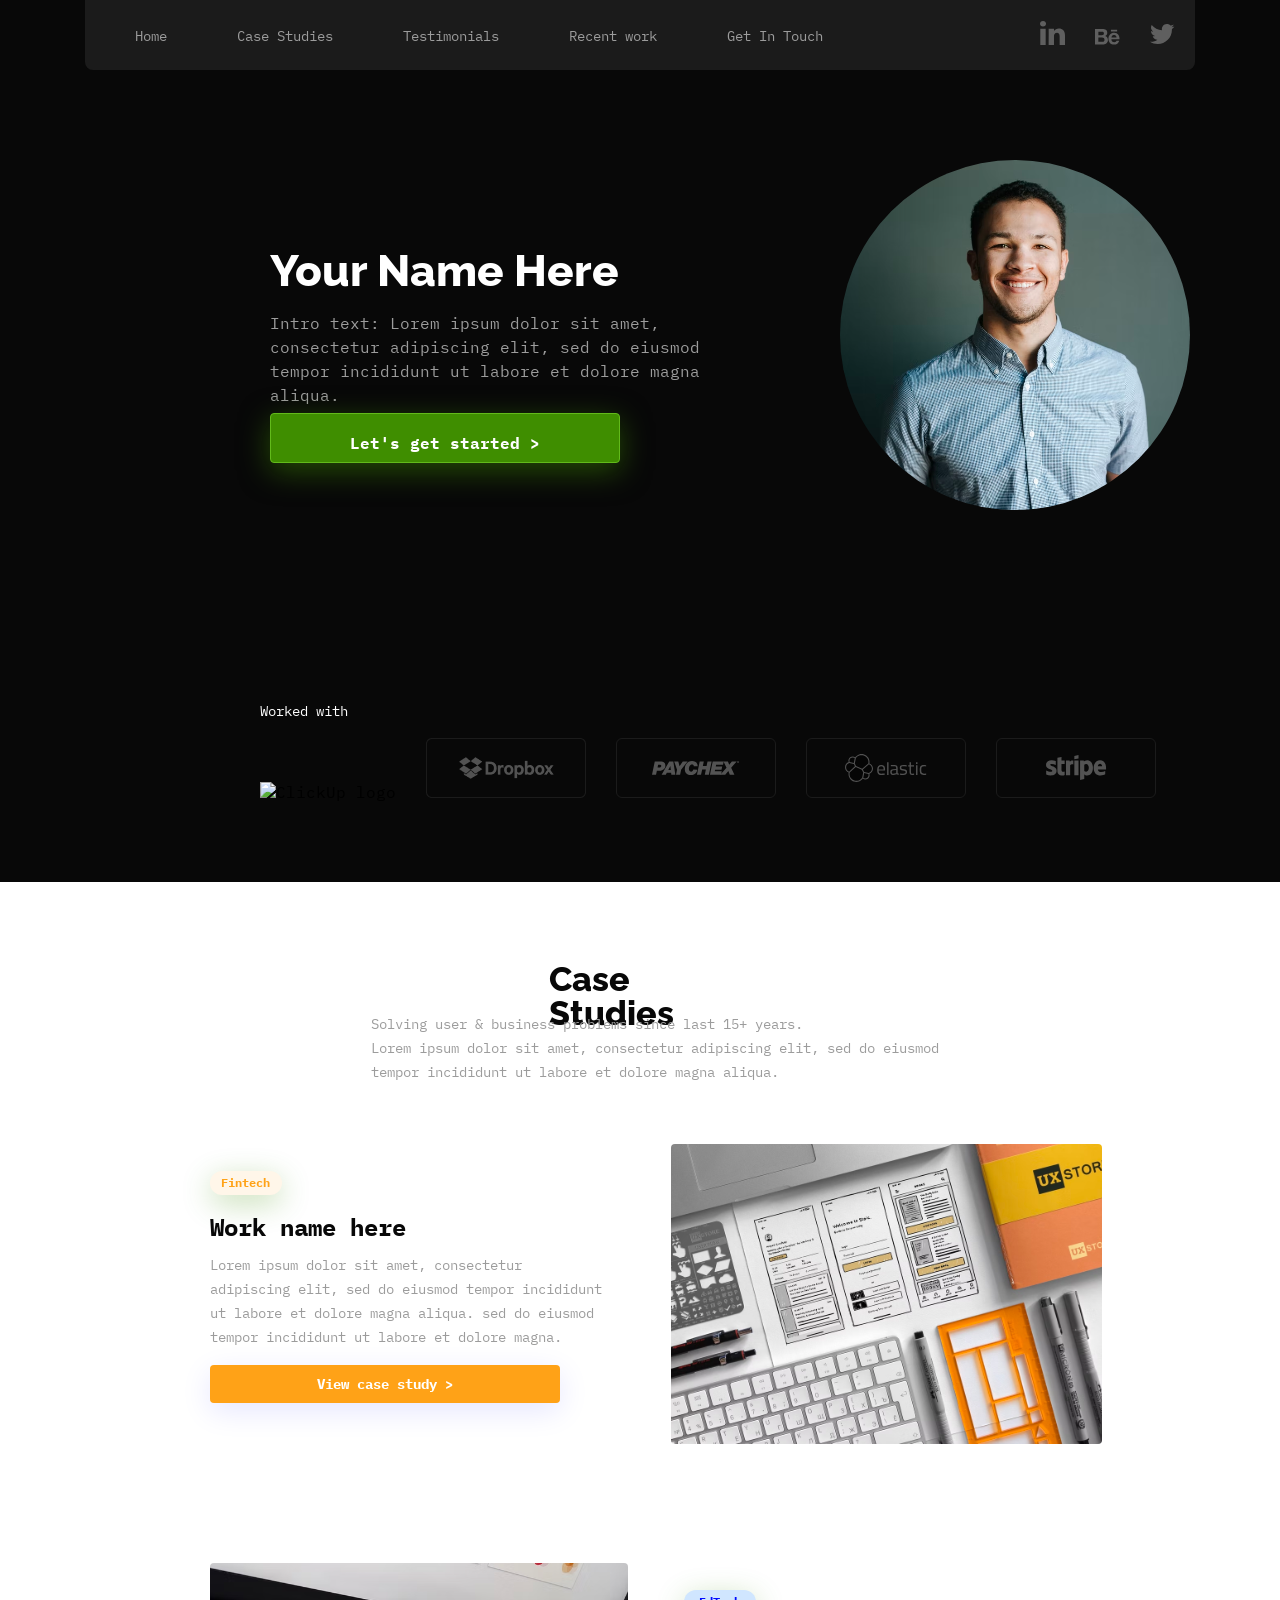
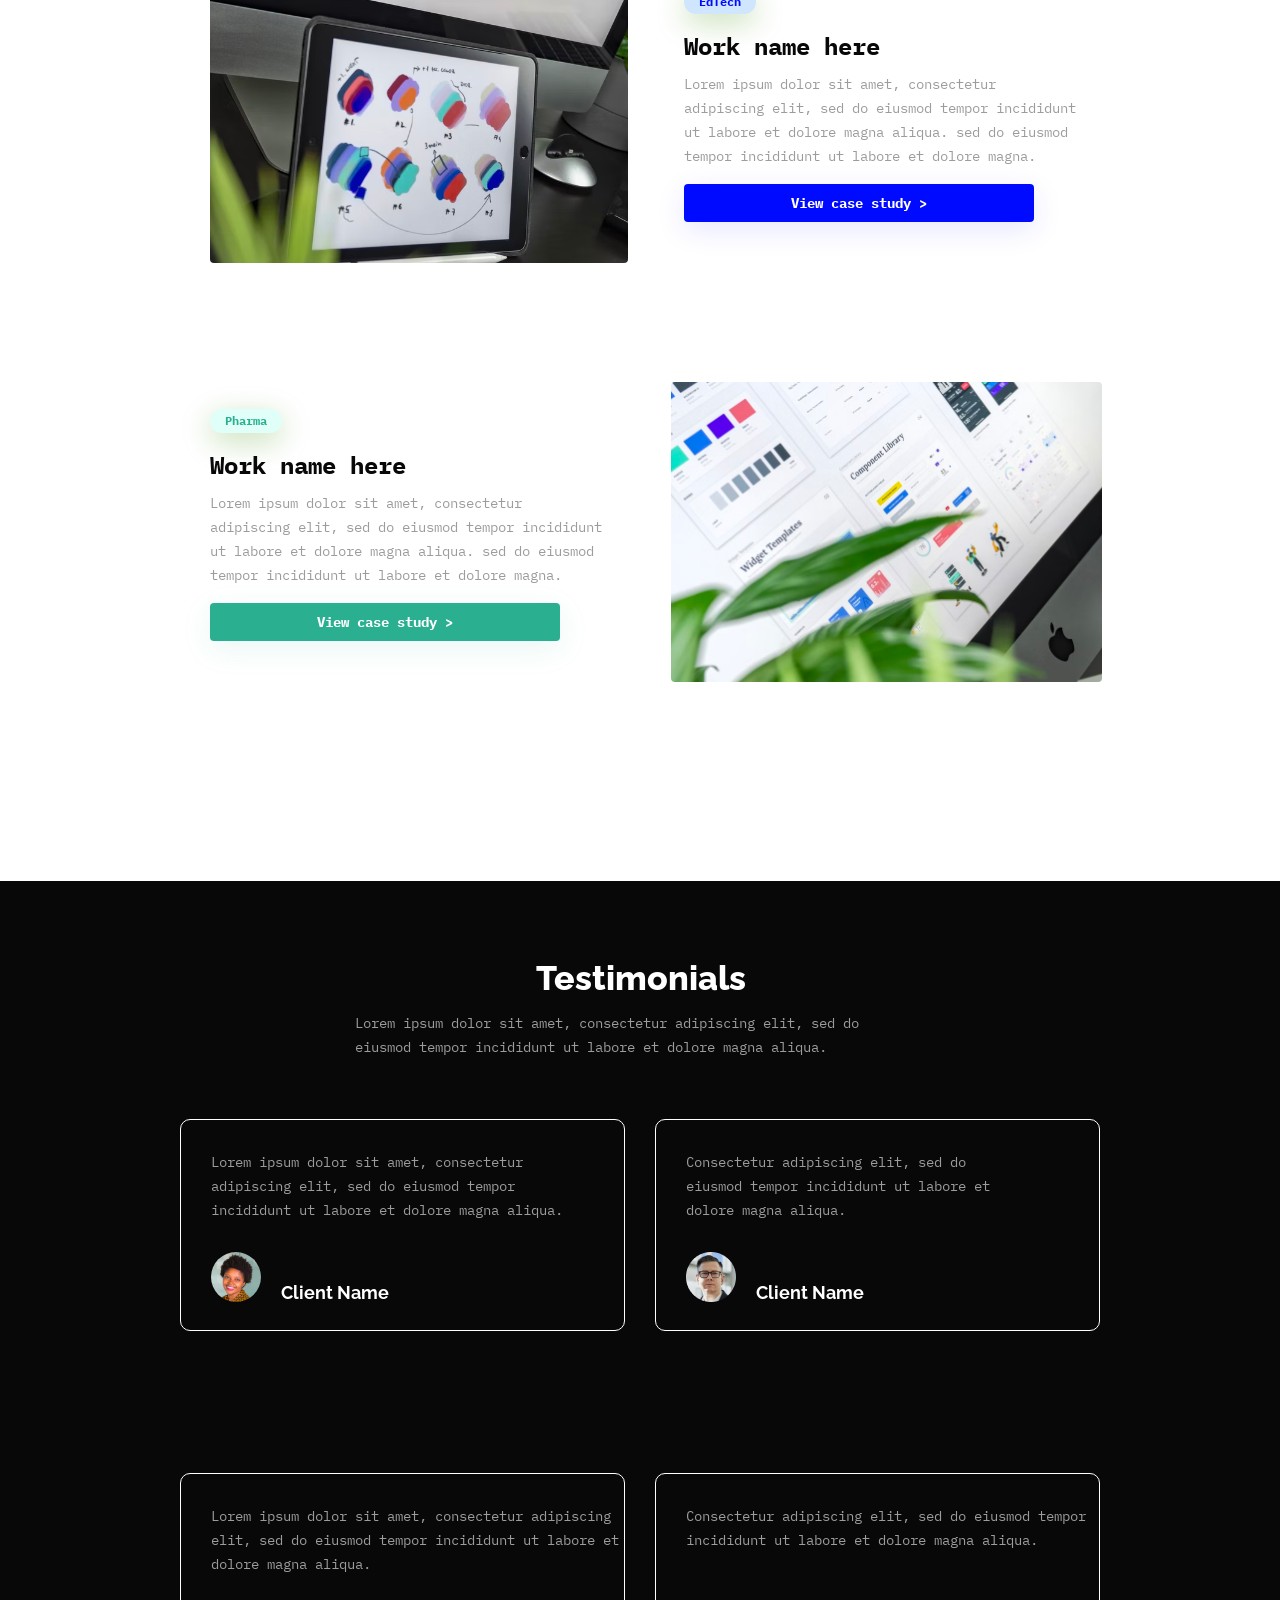
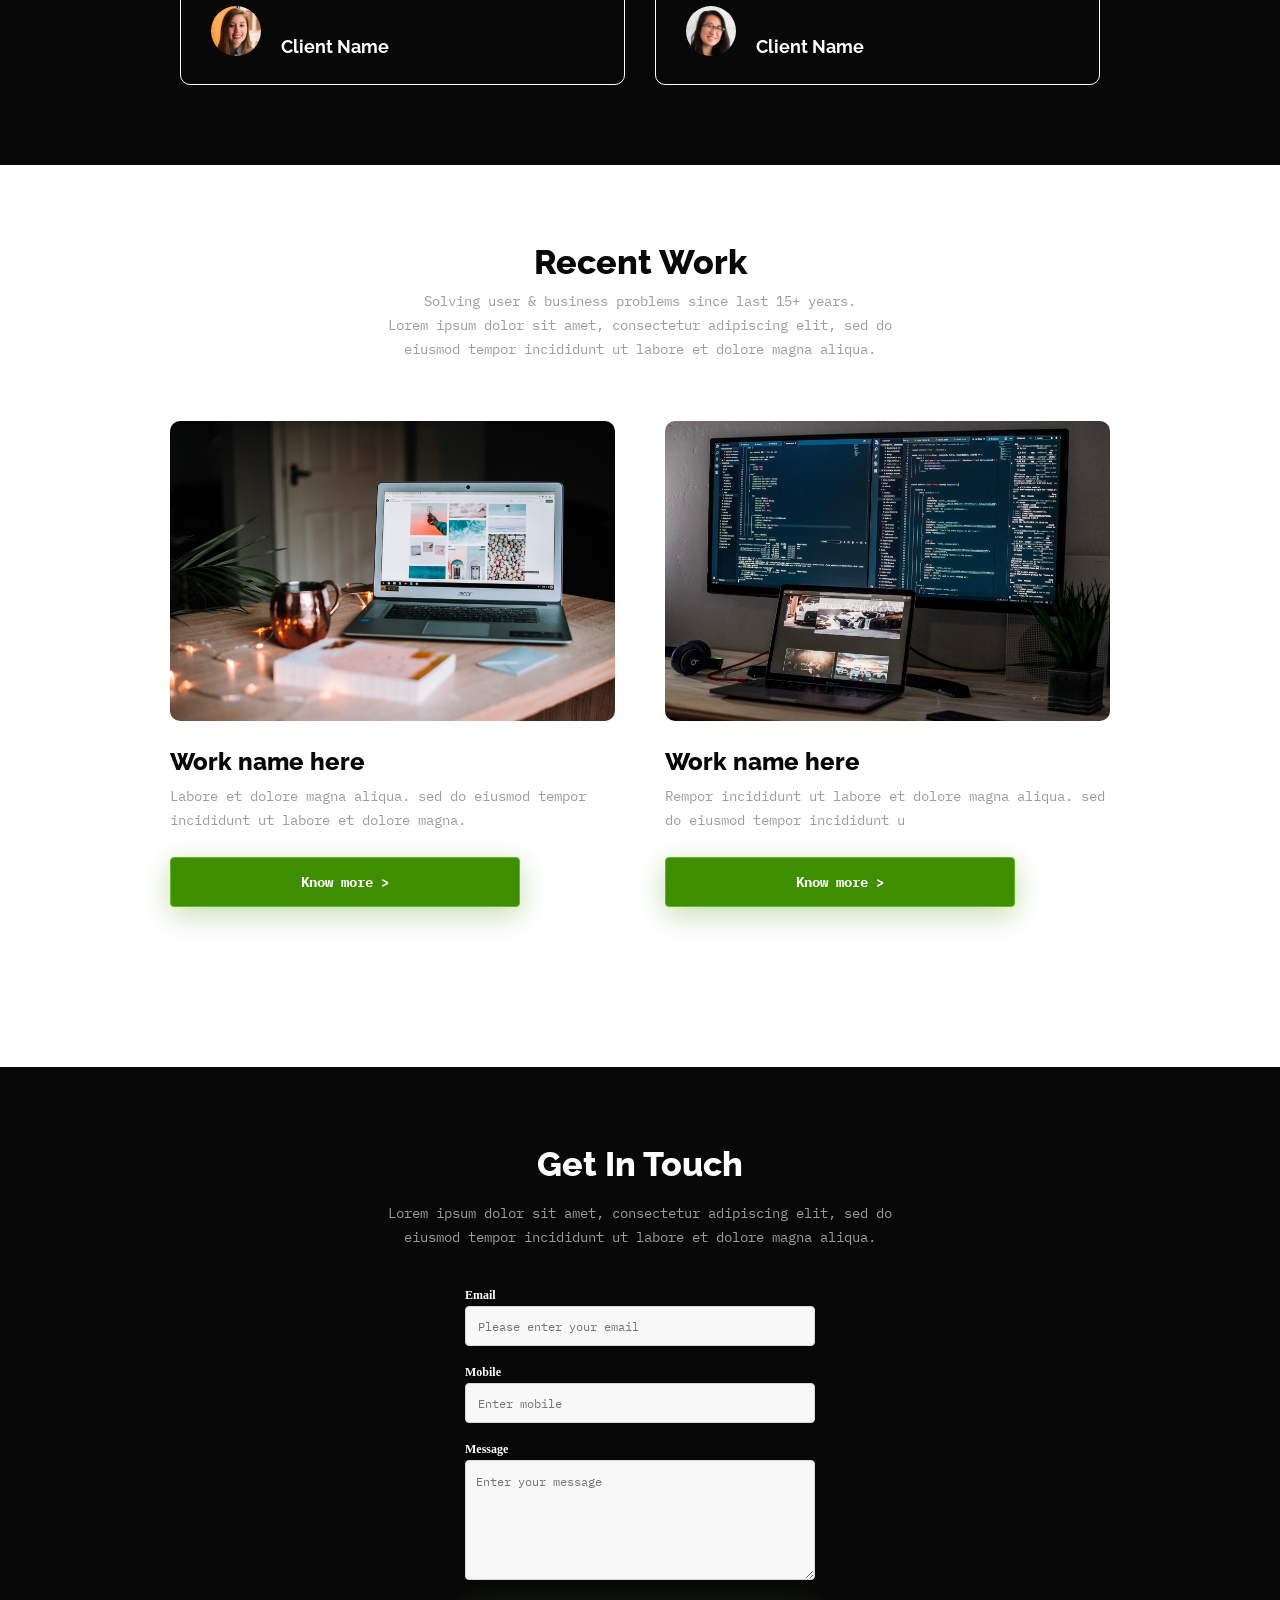
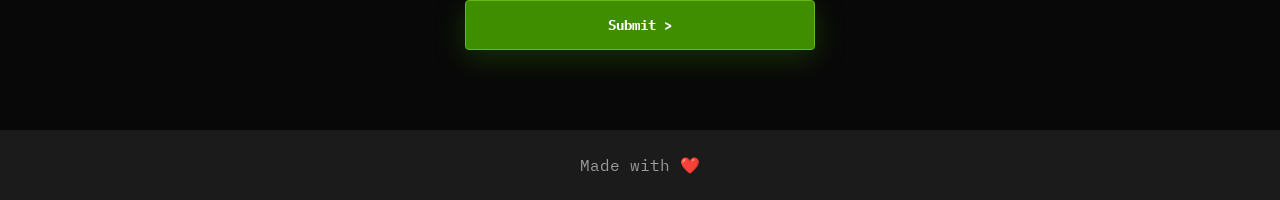
==== commit 1ddc98e2: "add relative path to photos" ====
--- a/index.html
+++ b/index.html
@@ -6,13 +6,23 @@
     <meta name="description" content="designing a webpage using a personal portfolio template" />
     <meta name="author" content="Stephanie Ramos" />
     <title>Final Module Project</title>
+    <link rel="stylesheet" href="https://cdnjs.cloudflare.com/ajax/libs/font-awesome/6.0.0/css/all.min.css">
     <link rel="stylesheet" href="style.css" class="stylesheet" />
   </head>
 
     <body>
         <!--Header Section -->
         <header class="header">
-            <div class="navbar">
+            <!-- Hamburger Icon for Mobile View -->
+            <i class="fas fa-bars menu-toggle" onclick="toggleMenu()"></i>
+            <!-- JavaScript for Toggling the Menu -->
+            <script>
+                function toggleMenu() {
+                    const menu = document.getElementById("menu");
+                    menu.classList.toggle("active");
+                    }
+            </script>
+            <div id="menu" class="navbar">
                 <!-- Middle Section -->
                 <nav class="navcontainer">
                     <ul>
@@ -25,9 +35,9 @@
                 </nav> 
                 <!-- Right Section -->
                 <div class="social-icons">
-                    <img src="/FinalModuleProject/img/LinkedIn.svg" alt="LinkedIn logo">
-                    <img src="/FinalModuleProject/img/Behance.svg" alt="Behance logo">
-                    <img src="/FinalModuleProject/img/Twitter.svg" alt="Twitter logo">
+                    <img src="/img/LinkedIn.svg" alt="LinkedIn logo">
+                    <img src="/img/Behance.svg" alt="Behance logo">
+                    <img src="/img/Twitter.svg" alt="Twitter logo">
                 </div>   
             </div>
         </header>
@@ -46,18 +56,18 @@
                     </div>
 
                     <div class="hero-img">
-                        <img src="/FinalModuleProject/img/profilePhoto.svg" alt="Profile Photo" >
+                        <img src="/img/profilePhoto.svg" alt="Profile Photo" >
                     </div>
                 </div>
                 <!-- Worked With Section -->
                 <div class="worked-with">
                     <p>Worked with</p>
                     <div class="logos">
-                        <img src="/FinalModuleProject/img/clickUp.svg" alt="ClickUp logo">
-                        <img src="/FinalModuleProject/img/Dropbox.png" alt="Dropbox logo">
-                        <img src="/FinalModuleProject/img/Paychex.svg" alt="Paychex logo">
-                        <img src="/FinalModuleProject/img/Elastic.svg" alt="Elastic logo">
-                        <img src="/FinalModuleProject/img/Stripe.svg" alt="Stripe logo">
+                        <img src="/img/clickUp.svg" alt="ClickUp logo">
+                        <img src="/img/Dropbox.png" alt="Dropbox logo">
+                        <img src="/img/Paychex.svg" alt="Paychex logo">
+                        <img src="/img/Elastic.svg" alt="Elastic logo">
+                        <img src="/img/Stripe.svg" alt="Stripe logo">
                     </div>
                 </div>
             </section>
@@ -81,13 +91,13 @@
                         </div>
                         
                         <div class="finTech">
-                            <img src="/FinalModuleProject/img/finTech.svg" alt="finTech image">
+                            <img src="/img/finTech.svg" alt="finTech image">
                         </div>
                     </div>
 
                     <div class="case">
                         <div class="edTech">
-                            <img src="/FinalModuleProject/img/edTech.svg" alt="edTech image">
+                            <img src="/img/edTech.svg" alt="edTech image">
                         </div>
                         <div class="edtech">
                             <button class="small-btn">EdTech</button>
@@ -111,7 +121,7 @@
                             <button class="btn">View case study <span>></span></button>
                         </div>
                         <div class="Pharma">
-                            <img src="/FinalModuleProject/img/Pharma.svg" alt="Pharma image">
+                            <img src="/img/Pharma.svg" alt="Pharma image">
                         </div>
                     </div>
                     
@@ -134,7 +144,7 @@
                                 <br>incididunt ut labore et dolore magna aliqua. 
                             </p>
                             <div class="client">
-                                <img src="/FinalModuleProject/img/clientPhoto1.svg" alt="clientName1 image">
+                                <img src="/img/clientPhoto1.svg" alt="clientName1 image">
                                 <h3>Client Name</h3>
                             </div>
                         </div>
@@ -147,7 +157,7 @@
                                 <br> dolore magna aliqua.
                             </p>
                             <div class="client">
-                                <img src="/FinalModuleProject/img/clientPhoto2.png" alt="Client photo">
+                                <img src="/img/clientPhoto2.png" alt="Client photo">
                                 <h3>Client Name</h3>
                             </div>
                         </div>
@@ -159,7 +169,7 @@
                                 sed do eiusmod tempor incididunt ut labore et dolore magna aliqua.
                             </p>
                             <div class="client">
-                                <img src="/FinalModuleProject/img/clientPhoto3.svg" alt="Client photo">
+                                <img src="/img/clientPhoto3.svg" alt="Client photo">
                                 <h3>Client Name</h3>
                             </div>
                         </div>
@@ -171,7 +181,7 @@
                                 incididunt ut labore et dolore magna aliqua.
                             </p>
                             <div class="client">
-                                <img src="/FinalModuleProject/img/clientPhoto4.svg" alt="Client photo">
+                                <img src="/img/clientPhoto4.svg" alt="Client photo">
                                 <h3>Client Name</h3>
                             </div>
                         </div>
@@ -194,7 +204,7 @@
                     <div class="projects">
                         <!-- Project 1 -->
                         <div class="project-card">
-                            <img src="/FinalModuleProject/img/work1.png" alt="Project image">
+                            <img src="/img/work1.png" alt="Project image">
                             <h3>Work name here</h3>
                             <p>
                                 Labore et dolore magna aliqua. sed do eiusmod
@@ -207,7 +217,7 @@
                         
                         <!-- Project 2 -->
                         <div class="project-card">
-                            <img src="/FinalModuleProject/img/work2.png" alt="Project image">
+                            <img src="/img/work2.png" alt="Project image">
                             <h3>Work name here</h3>
                             <p>
                                 Rempor incididunt ut labore et dolore magna
--- a/style.css
+++ b/style.css
@@ -6,6 +6,7 @@
     margin: 0;
     padding: 0;
     box-sizing: border-box;
+    scroll-behavior: smooth;
 }
 
 /* Body */
@@ -15,7 +16,14 @@
 
 /* HOME: Navigation Bar */
 .header {
-    background-color: #080808;
+    width:100%;
+    display:flex;
+    position:fixed;
+    top:0;
+    z-index: 1002;
+    flex-direction: column;
+    justify-content: center;
+    align-items:center;
 }
 
 .navbar {
@@ -30,6 +38,13 @@
     border-radius: 0px 0px 8px 8px;
 }
 
+/* Hamburger Icon */
+.menu-toggle {
+    color: white;
+    font-size: 24px;
+    cursor: pointer;
+    display: none; /* Hidden on desktop */
+}
 
 .navcontainer ul {
     display: flex;
@@ -130,7 +145,7 @@
     font-size: 16px;
     line-height: 100%;
     letter-spacing: 0%;
-    vertical-align: bottom;
+    text-align: center;
 
     margin-bottom: 109px;
 }
@@ -306,6 +321,7 @@
     color: #FFFFFF; 
     background-color: #FFA217;
     box-shadow: 0px 8px 30px 0px #000AFF1A;
+
     display: inline-block;
 }
 
@@ -890,6 +906,16 @@
         height: auto;
     }
 
+    .header{
+        width: 100%;
+        display: flex;
+        position:fixed;
+        top:0;
+        z-index: 1002;
+        flex-direction: column;
+        justify-content: center;
+        align-items: center;
+    }
 
     .navbar {
         width:100%;
@@ -897,6 +923,47 @@
         flex-direction: column;
         justify-content: center;
         align-items: center;
+    
+    }
+
+        /* Hamburger Icon */
+    .menu-toggle {
+        display: block; /* Show icon only in mobile view */
+        position: absolute;
+        top: 15px;
+        right: 20px;
+        color: white;
+        z-index: 1003;
+        cursor: pointer;
+        background-color:  #1B1B1B;
+    }
+
+    /* Hide the menu by default in mobile view */
+    #menu {
+        display: none; /* Hide menu */
+        flex-direction: column; /* Stack items vertically */
+        position: absolute; /* Position relative to navbar */
+        top: 60px; /* pushes it below hamburger */
+        z-index: 1001; /* Stay on top of other elements */
+
+        background-color: #333; /* Same background as navbar */
+        padding: 10px 0; /* Padding around menu items */
+    }
+
+    /* Show the menu when active */
+    #menu.active {
+        display: flex; /* Display menu */
+    }
+
+    /* Adjust the menu list for mobile */
+    #menu ul {
+        flex-direction: column; /* Stack list items vertically */
+        align-items: center; /* Center items horizontally */
+    }
+
+    /* Adjust menu items for mobile */
+    #menu li {
+        margin: 5px 0; /* Space between items */
     }
 
     .navcontainer ul {
@@ -906,11 +973,6 @@
         align-items: center;
     }
 
-    .social-icons {
-        display: flex;
-        justify-content: center;
-        align-items: center;
-    }
 
     /* Hero */
     .hero-container {
@@ -990,7 +1052,7 @@
         width: 100%;
         margin-left: 0;
         margin-right: 0;
-        text-align: left;
+        text-align: center;
     }
 
     .case-studies-main p {
@@ -1003,27 +1065,39 @@
         display:flex;
         flex-direction: column;
         justify-content: center;
-        align-items: flex-start;
-        text-align: left;
-
+        align-items: center;
+        text-align: center;
+
+    }
+
+    .small-btn {
+        box-shadow: none;
     }
 
     .case h3 {
-        text-align: left;
-        margin: 0 0 0 0;
+        text-align: center;
     }
 
     .case p {
-        text-align: left;
+        text-align: center;
     }
 
     .case .btn {
-        margin-top: 50px;
+        margin-top: 70px;
         width: 250px;
         justify-content: center;
         align-items: center;
     }
 
+    .fintech, .edtech, .pharma {
+        text-align: center;
+        justify-content: center;
+        align-items: center;
+    }
+
+    .edtech {
+        margin-left: 0;
+    }
 
 
     /* TESTIMONIALS */
@@ -1039,8 +1113,9 @@
 
     }
 
-    .card {
-        width: 100%;
+    .card p {
+        width: 100%;
+        text-align: left;
     }
 
     /* RECENT WORK */
@@ -1049,6 +1124,10 @@
         text-align: center;
     }
 
+    .project-grid {
+        width: 100%;
+    }
+
     .projects {
         display:grid;
         grid-template-columns: 1fr;
@@ -1057,6 +1136,14 @@
     .project-card {
         width: 100%;
     }
+     .project-card img {
+        width: 100%;
+    }
+    .project-btn {
+        width: 100%;
+        justify-content: center;
+        align-items: center;
+    }
 
     /* Get In Touch */
     .touch-header p {
